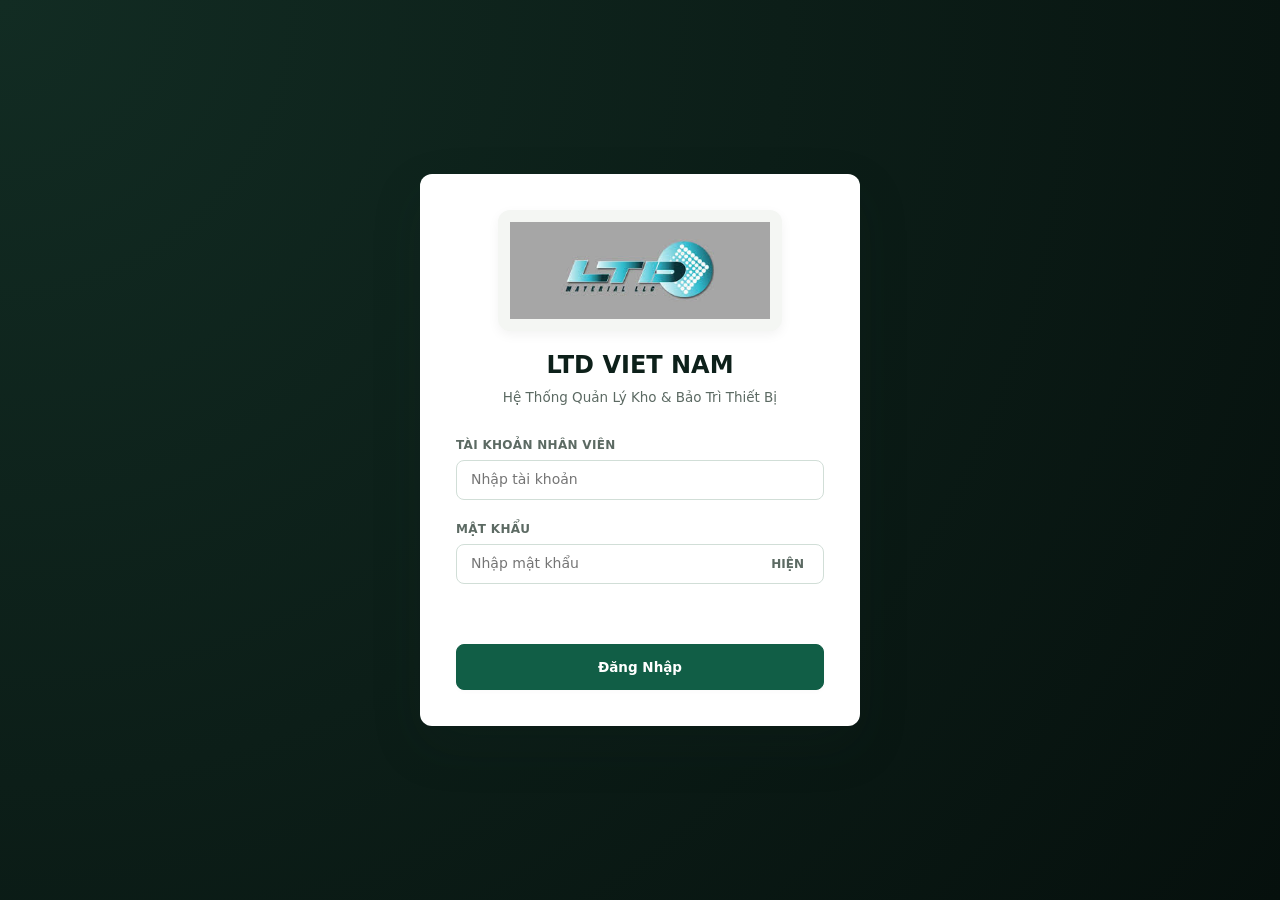
==== indexx.html @ 4d847722 "Add files via upload" ====
<!doctype html>
<html lang="vi">
<head>
  <meta charset="utf-8">
  <meta name="viewport" content="width=device-width, initial-scale=1">
  <title>LTD VIET NAM - Cloud Maintenance System</title>
  <style>
    :root {
      color-scheme: light;
      --bg: #f4f6f3;
      --panel: #ffffff;
      --panel-soft: #edf3ef;
      --ink: #18201d;
      --muted: #5c6a63;
      --line: #d1ded7;
      --brand: #115e46;
      --brand-strong: #093f2f;
      --brand-light: rgba(17, 94, 70, 0.08);
      --accent: #d45c32;
      --warn: #b26a00;
      --danger: #c83232;
      --danger-light: #ffeaea;
      --ok: #15803d;
      --ok-light: #e6f4ea;
      --shadow: 0 10px 30px rgba(18, 37, 31, 0.06);
      --shadow-lg: 0 20px 50px rgba(18, 37, 31, 0.15);
      --radius: 12px;
      --radius-sm: 8px;
      font-family: 'Inter', ui-sans-serif, system-ui, -apple-system, BlinkMacSystemFont, "Segoe UI", Roboto, sans-serif;
    }

    * { box-sizing: border-box; }

    body {
      margin: 0;
      background: var(--bg);
      color: var(--ink);
      min-height: 100vh;
      line-height: 1.5;
    }

    button, input, select, textarea { font: inherit; }
    button { border: 0; cursor: pointer; transition: all 0.2s ease; }

    /* Scrollbar Styling */
    ::-webkit-scrollbar {
      width: 8px;
      height: 8px;
    }
    ::-webkit-scrollbar-track {
      background: rgba(0,0,0,0.02);
    }
    ::-webkit-scrollbar-thumb {
      background: rgba(0,0,0,0.15);
      border-radius: 4px;
    }
    ::-webkit-scrollbar-thumb:hover {
      background: rgba(0,0,0,0.25);
    }

    .app {
      min-height: 100vh;
      display: grid;
      grid-template-columns: 260px minmax(0, 1fr);
    }

    /* Sidebar Styling */
    .sidebar {
      background: #0f241d;
      color: #f1f8f5;
      padding: 24px 20px;
      display: flex;
      flex-direction: column;
      gap: 28px;
      position: sticky;
      top: 0;
      height: 100vh;
      border-right: 1px solid rgba(255, 255, 255, 0.05);
      z-index: 10;
    }

    .brand {
      display: flex;
      align-items: center;
      gap: 12px;
      padding: 0 8px;
    }

    .brand-logo-container {
      background: white;
      padding: 6px;
      border-radius: var(--radius-sm);
      display: flex;
      align-items: center;
      justify-content: center;
      box-shadow: 0 4px 10px rgba(0,0,0,0.1);
    }

    .brand img {
      max-width: 100%;
      height: auto;
      max-height: 48px; 
      object-fit: contain;
      display: block;
    }

    .brand-text {
      display: flex;
      flex-direction: column;
    }

    .brand h1 {
      font-size: 16px;
      font-weight: 800;
      line-height: 1.2;
      margin: 0;
      letter-spacing: 0.5px;
      color: #fff;
    }

    .brand span {
      font-size: 11px;
      color: #7ab89f;
      text-transform: uppercase;
      letter-spacing: 1px;
    }

    .nav { display: grid; gap: 6px; }
    .nav button {
      width: 100%;
      min-height: 44px;
      border-radius: var(--radius-sm);
      background: transparent;
      color: #a7c1b3;
      display: flex;
      align-items: center;
      gap: 12px;
      padding: 0 14px;
      text-align: left;
      font-weight: 500;
      font-size: 14px;
    }

    .nav button.active, .nav button:hover {
      background: rgba(255, 255, 255, 0.08);
      color: #fff;
    }

    .nav button svg {
      width: 18px;
      height: 18px;
      fill: currentColor;
      opacity: 0.8;
    }

    .nav button.active svg {
      opacity: 1;
    }

    .sidebar-footer {
      margin-top: auto;
      padding: 14px;
      background: rgba(255, 255, 255, 0.04);
      border: 1px solid rgba(255, 255, 255, 0.08);
      border-radius: var(--radius-sm);
      color: #cbdad1;
      font-size: 12px;
      line-height: 1.5;
    }

    /* Main Panel Styling */
    main { min-width: 0; display: flex; flex-direction: column; }
    
    .topbar {
      min-height: 80px;
      background: rgba(244, 246, 243, 0.85);
      backdrop-filter: blur(20px);
      -webkit-backdrop-filter: blur(20px);
      border-bottom: 1px solid var(--line);
      display: flex;
      align-items: center;
      justify-content: space-between;
      gap: 20px;
      padding: 16px 32px;
      position: sticky;
      top: 0;
      z-index: 9;
    }

    .page-title h2 { margin: 0; font-size: 22px; font-weight: 800; color: #0d201a; letter-spacing: -0.3px; }
    .page-title p { margin: 4px 0 0; color: var(--muted); font-size: 13.5px; }
    
    .actions { display: flex; align-items: center; gap: 10px; flex-wrap: wrap; justify-content: flex-end; }
    
    .btn {
      min-height: 40px;
      border-radius: var(--radius-sm);
      padding: 0 16px;
      background: var(--panel);
      color: var(--ink);
      border: 1px solid var(--line);
      display: inline-flex;
      align-items: center;
      justify-content: center;
      gap: 8px;
      white-space: nowrap;
      font-weight: 600;
      font-size: 13.5px;
      box-shadow: 0 2px 4px rgba(0,0,0,0.02);
    }
    
    .btn.primary { 
      background: var(--brand); 
      border-color: var(--brand); 
      color: #fff; 
    }
    
    .btn.primary:hover { 
      background: var(--brand-strong); 
      border-color: var(--brand-strong);
      transform: translateY(-1px);
    }
    
    .btn:hover { 
      border-color: #adbcaa; 
      background: #fcfdfc;
    }

    .btn.danger-btn {
      color: var(--danger);
      border-color: rgba(200, 50, 50, 0.2);
    }
    .btn.danger-btn:hover {
      background: var(--danger-light);
      border-color: var(--danger);
    }

    /* Content Area */
    .content { padding: 24px 32px 40px; display: grid; gap: 24px; animation: rise 0.25s ease-out; }
    .content[hidden] { display: none !important; }
    
    /* Stats Row */
    .stats { display: grid; grid-template-columns: repeat(4, minmax(180px, 1fr)); gap: 16px; }
    
    .stat {
      background: var(--panel);
      border: 1px solid var(--line);
      border-radius: var(--radius);
      padding: 20px;
      box-shadow: var(--shadow);
      min-height: 110px;
      display: flex;
      flex-direction: column;
      justify-content: space-between;
      position: relative;
      overflow: hidden;
    }
    
    .stat::before {
      content: '';
      position: absolute;
      top: 0;
      left: 0;
      width: 4px;
      height: 100%;
      background: var(--brand);
      opacity: 0.7;
    }
    
    .stat.low-warning::before {
      background: var(--danger);
    }

    .stat span { color: var(--muted); font-size: 13px; font-weight: 600; text-transform: uppercase; letter-spacing: 0.5px; }
    .stat strong { font-size: 32px; font-weight: 800; color: #0d201a; line-height: 1.1; margin-top: 6px; }

    /* Workspaces & Grid Layouts */
    .workspace { display: grid; grid-template-columns: minmax(0, 1fr) 340px; gap: 20px; align-items: start; }
    
    .section { 
      background: var(--panel); 
      border: 1px solid var(--line); 
      border-radius: var(--radius); 
      box-shadow: var(--shadow); 
      overflow: hidden; 
    }
    
    .section-head { 
      min-height: 68px; 
      padding: 16px 20px; 
      border-bottom: 1px solid var(--line); 
      display: flex; 
      align-items: center; 
      justify-content: space-between; 
      gap: 12px; 
      background: #fafbfa;
    }
    
    .section-head h3 { margin: 0; font-size: 16.5px; font-weight: 700; color: #0f241d; }

    /* Filter System */
    .filters { 
      display: grid; 
      grid-template-columns: minmax(180px, 1.5fr) 1fr 1fr; 
      gap: 12px; 
      padding: 16px 20px; 
      background: #fbfcfa; 
      border-bottom: 1px solid var(--line); 
    }

    .history-tools {
      display: grid;
      grid-template-columns: 2fr 1fr 1fr;
      gap: 12px;
      padding: 16px 20px;
      background: #fbfcfa;
      border-bottom: 1px solid var(--line);
    }
    
    .field { display: grid; gap: 6px; }
    .field label { color: var(--muted); font-size: 12px; font-weight: 700; text-transform: uppercase; letter-spacing: 0.3px; }

    .input, select, textarea { 
      width: 100%; 
      min-height: 40px; 
      border-radius: var(--radius-sm); 
      border: 1px solid var(--line); 
      background: #fff; 
      color: var(--ink); 
      padding: 0 14px; 
      outline: 0; 
      font-size: 14px;
      transition: all 0.2s ease;
    }
    
    textarea { padding: 12px 14px; resize: vertical; min-height: 90px; }
    .input:focus, select:focus, textarea:focus { 
      border-color: var(--brand); 
      box-shadow: 0 0 0 3px rgba(17, 94, 70, 0.12); 
    }

    /* Modern Responsive Table */
    .table-wrap { overflow: auto; width: 100%; }
    table { width: 100%; border-collapse: collapse; min-width: 960px; }
    th, td { padding: 12px 14px; border-bottom: 1px solid var(--line); text-align: left; vertical-align: middle; }
    
    table.data-table {
      table-layout: fixed;
    }
    table.data-table th,
    table.data-table td {
      overflow: hidden;
      max-width: 0;
    }
    table.data-table .col-text { width: 12%; }
    table.data-table .col-text-wide { width: 16%; }
    table.data-table .col-img { width: 72px; }
    table.data-table .col-actions { width: 120px; }
    table.data-table .col-status { width: 110px; }

    .cell-ellipsis {
      display: block;
      width: 100%;
      min-width: 0;
      white-space: nowrap;
      overflow: hidden;
      text-overflow: ellipsis;
      cursor: pointer;
      background: transparent;
      border: 0;
      padding: 0;
      margin: 0;
      color: inherit;
      font: inherit;
      text-align: left;
      line-height: 1.45;
    }
    .cell-ellipsis:hover {
      color: var(--brand);
    }
    .cell-ellipsis.static {
      cursor: default;
      color: var(--muted);
    }
    .cell-ellipsis.static:hover {
      color: var(--muted);
    }

    .table-thumb {
      width: 42px;
      height: 42px;
      object-fit: cover;
      border-radius: 6px;
      border: 1px solid var(--line);
      cursor: zoom-in;
      display: block;
      transition: transform 0.2s;
    }
    .table-thumb:hover {
      transform: scale(1.05);
    }


    /* Compact table rows for inventory, maintenance jobs, and repair history */
    table.data-table th,
    table.data-table td {
      padding: 9px 12px;
      line-height: 1.35;
    }

    table.data-table tbody tr {
      height: 58px;
    }

    table.data-table td > strong,
    table.data-table td > span,
    table.data-table td > div:not(.row-actions) {
      max-width: 100%;
    }

    .cell-ellipsis {
      max-width: 100%;
      min-height: 22px;
      border-radius: 6px;
      padding: 2px 0;
    }

    .cell-ellipsis:hover {
      background: var(--brand-light);
      padding-left: 6px;
      padding-right: 6px;
    }

    .cell-ellipsis.strong-text {
      font-weight: 800;
      color: #0f241d;
    }

    .cell-ellipsis.brand-text-cell {
      font-weight: 800;
      color: var(--brand);
    }

    .cell-ellipsis.muted-text-cell {
      color: var(--muted);
      font-size: 13px;
    }

    .table-thumb {
      width: 40px !important;
      height: 40px !important;
      max-width: 40px;
      max-height: 40px;
      object-fit: cover;
    }

    .col-img {
      text-align: center;
    }

    .col-img .table-thumb {
      margin: 0 auto;
    }


    /* Fixed column widths for compact operational tables */
    .inventory-table { min-width: 1120px; }
    .jobs-table { min-width: 1080px; }
    .history-table { min-width: 1120px; }

    .inventory-table th:nth-child(1), .inventory-table td:nth-child(1) { width: 15%; }
    .inventory-table th:nth-child(2), .inventory-table td:nth-child(2) { width: 9%; }
    .inventory-table th:nth-child(3), .inventory-table td:nth-child(3) { width: 15%; }
    .inventory-table th:nth-child(4), .inventory-table td:nth-child(4) { width: 8%; }
    .inventory-table th:nth-child(5), .inventory-table td:nth-child(5) { width: 8%; }
    .inventory-table th:nth-child(6), .inventory-table td:nth-child(6) { width: 10%; }
    .inventory-table th:nth-child(7), .inventory-table td:nth-child(7) { width: 12%; }
    .inventory-table th:nth-child(8), .inventory-table td:nth-child(8) { width: 70px; }
    .inventory-table th:nth-child(9), .inventory-table td:nth-child(9) { width: 12%; }
    .inventory-table th:nth-child(10), .inventory-table td:nth-child(10) { width: 112px; }
    .inventory-table th:nth-child(11), .inventory-table td:nth-child(11) { width: 126px; }

    .jobs-table th:nth-child(1), .jobs-table td:nth-child(1) { width: 18%; }
    .jobs-table th:nth-child(2), .jobs-table td:nth-child(2) { width: 20%; }
    .jobs-table th:nth-child(3), .jobs-table td:nth-child(3) { width: 90px; }
    .jobs-table th:nth-child(4), .jobs-table td:nth-child(4) { width: 150px; }
    .jobs-table th:nth-child(5), .jobs-table td:nth-child(5) { width: 22%; }
    .jobs-table th:nth-child(6), .jobs-table td:nth-child(6) { width: 130px; }
    .jobs-table th:nth-child(7), .jobs-table td:nth-child(7) { width: 136px; }

    .history-table th:nth-child(1), .history-table td:nth-child(1) { width: 130px; }
    .history-table th:nth-child(2), .history-table td:nth-child(2) { width: 22%; }
    .history-table th:nth-child(3), .history-table td:nth-child(3) { width: 18%; }
    .history-table th:nth-child(4), .history-table td:nth-child(4) { width: 18%; }
    .history-table th:nth-child(5), .history-table td:nth-child(5) { width: 18%; }
    .history-table th:nth-child(6), .history-table td:nth-child(6) { width: 80px; }
    .history-table th:nth-child(7), .history-table td:nth-child(7) { width: 104px; }

    .jobs-table .pill,
    .inventory-table .pill {
      max-width: 100%;
      overflow: hidden;
      text-overflow: ellipsis;
    }

    .row-actions {
      flex-wrap: nowrap;
    }


    /* Hard guard against broken image markup expanding table rows */
    table.data-table {
      table-layout: fixed;
    }

    table.data-table th,
    table.data-table td {
      overflow: hidden !important;
      text-overflow: ellipsis;
      white-space: nowrap;
      vertical-align: middle;
    }

    table.data-table tbody tr {
      height: 64px;
      max-height: 64px;
    }

    table.data-table .col-img {
      width: 72px !important;
      min-width: 72px;
      max-width: 72px;
      padding-left: 10px;
      padding-right: 10px;
      overflow: hidden !important;
      white-space: nowrap;
      text-align: center;
    }

    table.data-table .col-img img,
    table.data-table .table-thumb {
      width: 44px !important;
      height: 44px !important;
      max-width: 44px !important;
      max-height: 44px !important;
      object-fit: cover;
      overflow: hidden;
    }

    .thumb-fallback {
      background: #eef4f0;
      object-fit: contain !important;
    }


    /* Maintenance jobs: keep long content compact and clickable */
    .jobs-table tbody tr {
      height: 56px !important;
      max-height: 56px !important;
    }

    .jobs-table td {
      height: 56px;
    }

    .jobs-table .job-text-cell .cell-ellipsis {
      display: block;
      width: 100%;
      max-width: 100%;
      overflow: hidden;
      text-overflow: ellipsis;
      white-space: nowrap;
      line-height: 1.35;
    }

    .jobs-table .job-period,
    .jobs-table .job-date {
      display: inline-flex;
      max-width: 100%;
      align-items: center;
      overflow: hidden;
      text-overflow: ellipsis;
      white-space: nowrap;
    }

    .jobs-table .job-period {
      background: #edf6f2;
      padding: 4px 8px;
      border-radius: 4px;
      color: var(--brand);
      font-weight: 800;
    }

    .jobs-table .job-date {
      font-size: 14px;
      font-weight: 800;
    }


    /* Machine list: compact long text and open detail on click */
    .machine-table { min-width: 920px; table-layout: fixed; }
    .machine-table tbody tr {
      height: 56px !important;
      max-height: 56px !important;
    }
    .machine-table th:nth-child(1), .machine-table td:nth-child(1) { width: 28%; }
    .machine-table th:nth-child(2), .machine-table td:nth-child(2) { width: 130px; }
    .machine-table th:nth-child(3), .machine-table td:nth-child(3) { width: 130px; }
    .machine-table th:nth-child(4), .machine-table td:nth-child(4) { width: 24%; }
    .machine-table th:nth-child(5), .machine-table td:nth-child(5) { width: 18%; }
    .machine-table th:nth-child(6), .machine-table td:nth-child(6) { width: 104px; }
    .machine-table .machine-text-cell .cell-ellipsis {
      display: block;
      width: 100%;
      max-width: 100%;
      overflow: hidden;
      text-overflow: ellipsis;
      white-space: nowrap;
      line-height: 1.35;
    }


    /* Final table sizing: stable columns, no disappearing cells */
    .table-wrap {
      overflow-x: auto;
      overflow-y: hidden;
      -webkit-overflow-scrolling: touch;
    }

    table.data-table th,
    table.data-table td {
      max-width: none !important;
      min-width: 0;
    }

    .inventory-table,
    .jobs-table,
    .history-table,
    .machine-table {
      table-layout: fixed;
      width: 100%;
    }

    .inventory-table { min-width: 1440px; }
    .inventory-table th:nth-child(1), .inventory-table td:nth-child(1) { width: 180px !important; }
    .inventory-table th:nth-child(2), .inventory-table td:nth-child(2) { width: 120px !important; }
    .inventory-table th:nth-child(3), .inventory-table td:nth-child(3) { width: 190px !important; }
    .inventory-table th:nth-child(4), .inventory-table td:nth-child(4) { width: 100px !important; }
    .inventory-table th:nth-child(5), .inventory-table td:nth-child(5) { width: 100px !important; }
    .inventory-table th:nth-child(6), .inventory-table td:nth-child(6) { width: 130px !important; }
    .inventory-table th:nth-child(7), .inventory-table td:nth-child(7) { width: 170px !important; }
    .inventory-table th:nth-child(8), .inventory-table td:nth-child(8) { width: 78px !important; }
    .inventory-table th:nth-child(9), .inventory-table td:nth-child(9) { width: 170px !important; }
    .inventory-table th:nth-child(10), .inventory-table td:nth-child(10) { width: 130px !important; }
    .inventory-table th:nth-child(11), .inventory-table td:nth-child(11) { width: 130px !important; }

    .machine-table { min-width: 1060px; }
    .machine-table th:nth-child(1), .machine-table td:nth-child(1) { width: 280px !important; }
    .machine-table th:nth-child(2), .machine-table td:nth-child(2) { width: 130px !important; }
    .machine-table th:nth-child(3), .machine-table td:nth-child(3) { width: 140px !important; }
    .machine-table th:nth-child(4), .machine-table td:nth-child(4) { width: 250px !important; }
    .machine-table th:nth-child(5), .machine-table td:nth-child(5) { width: 170px !important; }
    .machine-table th:nth-child(6), .machine-table td:nth-child(6) { width: 110px !important; }

    .jobs-table { min-width: 1220px; }
    .jobs-table th:nth-child(1), .jobs-table td:nth-child(1) { width: 230px !important; }
    .jobs-table th:nth-child(2), .jobs-table td:nth-child(2) { width: 260px !important; }
    .jobs-table th:nth-child(3), .jobs-table td:nth-child(3) { width: 100px !important; }
    .jobs-table th:nth-child(4), .jobs-table td:nth-child(4) { width: 180px !important; }
    .jobs-table th:nth-child(5), .jobs-table td:nth-child(5) { width: 250px !important; }
    .jobs-table th:nth-child(6), .jobs-table td:nth-child(6) { width: 130px !important; }
    .jobs-table th:nth-child(7), .jobs-table td:nth-child(7) { width: 130px !important; }

    .history-table { min-width: 1240px; }
    .history-table th:nth-child(1), .history-table td:nth-child(1) { width: 130px !important; }
    .history-table th:nth-child(2), .history-table td:nth-child(2) { width: 250px !important; }
    .history-table th:nth-child(3), .history-table td:nth-child(3) { width: 210px !important; }
    .history-table th:nth-child(4), .history-table td:nth-child(4) { width: 240px !important; }
    .history-table th:nth-child(5), .history-table td:nth-child(5) { width: 240px !important; }
    .history-table th:nth-child(6), .history-table td:nth-child(6) { width: 86px !important; }
    .history-table th:nth-child(7), .history-table td:nth-child(7) { width: 110px !important; }

    .inventory-table .row-actions,
    .machine-table .row-actions,
    .jobs-table .row-actions,
    .history-table .row-actions {
      justify-content: flex-end;
      min-width: max-content;
    }

    #textViewerDialog {
      width: min(640px, calc(100vw - 32px));
    }
    #textViewerBody {
      padding: 24px;
      max-height: 60vh;
      overflow-y: auto;
      line-height: 1.65;
      font-size: 14px;
      white-space: pre-wrap;
      word-break: break-word;
      color: var(--ink);
      background: #fff;
    }
    
    th { 
      background: #fafbfa; 
      color: var(--muted); 
      font-size: 11.5px; 
      font-weight: 700;
      text-transform: uppercase; 
      letter-spacing: .06em; 
      position: sticky; 
      top: 0; 
      z-index: 1; 
    }
    
    tbody tr {
      transition: background 0.15s ease;
    }
    tbody tr:hover { background: #f6f8f6; }
    
    .sku { 
      color: var(--muted); 
      font-size: 11px; 
      font-family: monospace; 
      background: #edf2ee; 
      padding: 2px 6px; 
      border-radius: 4px;
      display: inline-block;
      margin-top: 4px; 
    }
    
    .pill { 
      min-height: 26px; 
      border-radius: 999px; 
      display: inline-flex; 
      align-items: center; 
      padding: 0 10px; 
      font-size: 12px; 
      font-weight: 700; 
      white-space: nowrap; 
    }
    .pill.ok { background: var(--ok-light); color: var(--ok); }
    .pill.warn { background: #fff0d7; color: var(--warn); }
    .pill.danger { background: var(--danger-light); color: var(--danger); }

    .row-actions { display: flex; gap: 6px; justify-content: flex-end; }
    
    .icon-btn { 
      width: 32px; 
      height: 32px; 
      border-radius: var(--radius-sm); 
      border: 1px solid var(--line); 
      background: #fff; 
      color: var(--ink); 
      display: inline-flex; 
      align-items: center; 
      justify-content: center;
      padding: 0;
    }
    
    .icon-btn:hover { 
      border-color: var(--brand); 
      color: var(--brand); 
      background: var(--brand-light);
    }
    
    .icon-btn.danger:hover { 
      border-color: var(--danger); 
      color: var(--danger); 
      background: var(--danger-light);
    }

    .icon-btn svg {
      width: 15px;
      height: 15px;
      fill: currentColor;
    }

    /* Side Panel Widgets */
    .side-panel { display: grid; gap: 20px; }
    .list { padding: 16px; display: grid; gap: 12px; max-height: 480px; overflow-y: auto; }
    
    .alert-item, .activity-item { 
      border: 1px solid var(--line); 
      border-radius: var(--radius-sm); 
      padding: 14px; 
      display: grid; 
      gap: 6px; 
      background: #fff; 
      box-shadow: 0 2px 6px rgba(0,0,0,0.01);
    }
    
    .alert-item strong, .activity-item strong { font-size: 13.5px; font-weight: 700; color: #0f241d; }
    .meta { color: var(--muted); font-size: 12px; line-height: 1.4; }
    .empty { color: var(--muted); padding: 24px; text-align: center; font-size: 13.5px; }

    /* Dialog Restyling */
    dialog { 
      border: 0; 
      padding: 0; 
      border-radius: var(--radius); 
      width: min(720px, calc(100vw - 32px)); 
      box-shadow: var(--shadow-lg); 
      overflow: hidden;
      animation: dialogZoom 0.25s cubic-bezier(0.34, 1.56, 0.64, 1);
    }

    dialog::backdrop { 
      background: rgba(15, 36, 29, 0.55); 
      backdrop-filter: blur(4px);
    }
    
    .modal-head, .modal-foot { 
      padding: 18px 24px; 
      display: flex; 
      align-items: center; 
      justify-content: space-between; 
      gap: 12px; 
      border-bottom: 1px solid var(--line); 
      background: #fafbfa;
    }
    
    .modal-foot { 
      border-top: 1px solid var(--line); 
      border-bottom: 0; 
      justify-content: flex-end; 
      gap: 10px;
    }
    
    .modal-head h3 { margin: 0; font-size: 18px; font-weight: 800; color: #0d201a; }

    .form-grid { padding: 24px; display: grid; grid-template-columns: repeat(2, minmax(0, 1fr)); gap: 16px; max-height: 70vh; overflow-y: auto; }
    .form-grid .wide { grid-column: 1 / -1; }

    /* Toasts */
    .toast { 
      position: fixed; 
      right: 24px; 
      bottom: 24px; 
      min-height: 48px; 
      max-width: min(400px, calc(100vw - 48px)); 
      border-radius: var(--radius-sm); 
      background: #0f241d; 
      color: #fff; 
      padding: 14px 18px; 
      box-shadow: var(--shadow-lg); 
      display: none; 
      z-index: 99; 
      font-size: 13.5px;
      font-weight: 500;
      border-left: 4px solid var(--brand);
    }
    .toast.show { display: block; animation: rise 0.2s ease-out; }

    /* Login Screen Layout */
    .login-screen {
      min-height: 100vh; 
      display: grid; 
      place-items: center; 
      padding: 24px;
      background: radial-gradient(circle at top left, #122c23, #06100d);
    }
    
    .login-panel { 
      width: min(440px, 100%); 
      background: #fff; 
      border-radius: var(--radius); 
      box-shadow: var(--shadow-lg); 
      padding: 36px; 
      display: grid; 
      gap: 20px; 
    }
    
    .login-title {
      display: flex;
      flex-direction: column;
      align-items: center;
      text-align: center;
      gap: 16px;
      margin-bottom: 8px;
    }

    .login-logo-container {
      background: var(--bg);
      padding: 12px;
      border-radius: var(--radius);
      box-shadow: 0 4px 12px rgba(0,0,0,0.05);
      display: flex;
      align-items: center;
      justify-content: center;
    }

    .login-title h1 { margin: 0; font-size: 24px; font-weight: 800; color: #0d201a; }
    .login-title p { margin: 4px 0 0; font-size: 13.5px; color: var(--muted); }
    .login-error { min-height: 20px; color: var(--danger); font-size: 13px; font-weight: 700; text-align: center; }

    .password-field-container {
      position: relative;
    }
    .toggle-password-btn {
      position: absolute;
      right: 12px;
      top: 50%;
      transform: translateY(-50%);
      background: transparent;
      color: var(--muted);
      font-size: 12px;
      font-weight: 600;
      padding: 4px 8px;
    }

    body.locked .app, body.locked dialog, body.locked .toast { display: none !important; }
    body:not(.locked) .login-screen { display: none !important; }

    /* Keyframes */
    @keyframes rise {
      from { transform: translateY(12px); opacity: 0; }
      to { transform: translateY(0); opacity: 1; }
    }

    @keyframes dialogZoom {
      from { transform: scale(0.95); opacity: 0; }
      to { transform: scale(1); opacity: 1; }
    }

    /* Fullscreen Image Preview Dialog */
    #imageViewerDialog {
      width: min(800px, calc(100vw - 32px));
      background: #000;
      color: #fff;
    }
    #imageViewerDialog .modal-head {
      background: #111;
      border-bottom: 1px solid #222;
    }
    #imageViewerDialog .modal-head h3 {
      color: #fff;
    }
    .image-viewer-content {
      padding: 20px;
      display: flex;
      justify-content: center;
      align-items: center;
      background: #080808;
      min-height: 300px;
    }
    .image-viewer-content img {
      max-width: 100%;
      max-height: 70vh;
      object-fit: contain;
      box-shadow: 0 10px 30px rgba(0,0,0,0.5);
    }

    /* CNC Dashboard Specific CSS */
    .cnc-grid {
      display: grid;
      grid-template-columns: repeat(auto-fill, minmax(360px, 1fr));
      gap: 20px;
    }
    .cnc-card {
      background: var(--panel);
      border: 1px solid var(--line);
      border-radius: var(--radius);
      box-shadow: var(--shadow);
      padding: 20px;
      display: flex;
      flex-direction: column;
      gap: 14px;
      position: relative;
    }
    .cnc-header {
      display: flex;
      justify-content: space-between;
      align-items: center;
      border-bottom: 1px solid var(--line);
      padding-bottom: 10px;
    }
    .cnc-title {
      font-size: 16px;
      font-weight: 800;
      color: #0d201a;
    }
    .cnc-status {
      display: inline-flex;
      align-items: center;
      gap: 6px;
      font-size: 12px;
      font-weight: 700;
      padding: 3px 8px;
      border-radius: 999px;
    }
    .cnc-status.running { background: #e6f4ea; color: #137333; }
    .cnc-status.hold { background: #fef7e0; color: #b06000; }
    .cnc-status.alarm { background: #fce8e6; color: #c5221f; animation: pulse 1.5s infinite; }
    .cnc-status.offline { background: #f1f3f4; color: #5f6368; }

    @keyframes pulse {
      0% { opacity: 1; }
      50% { opacity: 0.5; }
      100% { opacity: 1; }
    }

    .cnc-details {
      display: grid;
      grid-template-columns: 1fr 1fr;
      gap: 10px;
      font-size: 13px;
    }
    .cnc-label {
      color: var(--muted);
      font-weight: 500;
    }
    .cnc-value {
      font-weight: 700;
      color: #12251f;
      font-family: monospace, sans-serif;
    }
    .cnc-alarm-banner {
      background: #fce8e6;
      border: 1px solid #fad2cf;
      border-radius: var(--radius-sm);
      padding: 10px;
      display: flex;
      flex-direction: column;
      gap: 4px;
    }
    .cnc-parts-link {
      background: var(--bg);
      border: 1px dashed var(--line);
      border-radius: var(--radius-sm);
      padding: 10px;
      font-size: 12.5px;
    }
    .part-status {
      display: inline-block;
      font-weight: 800;
      padding: 2px 6px;
      border-radius: 4px;
      font-size: 11px;
      margin-left: 6px;
    }
    .part-status.instock { background: var(--ok-light); color: var(--ok); }
    .part-status.outofstock { background: var(--danger-light); color: var(--danger); }

    #cncAlarmHistoryDialog {
      width: min(860px, calc(100vw - 32px));
    }
    .cnc-alarm-history-live {
      display: inline-flex;
      align-items: center;
      gap: 6px;
      font-size: 12px;
      font-weight: 600;
      color: var(--ok);
    }
    .cnc-alarm-history-live::before {
      content: '';
      width: 8px;
      height: 8px;
      border-radius: 50%;
      background: var(--ok);
      animation: pulse 1.5s infinite;
    }

    .chart-container {
      background: var(--panel);
      border: 1px solid var(--line);
      border-radius: var(--radius);
      padding: 20px;
      box-shadow: var(--shadow);
    }

    @media (max-width: 1060px) {
      .app { grid-template-columns: 1fr; }
      .sidebar { position: static; height: auto; padding: 16px 20px; flex-direction: column; align-items: stretch; gap: 16px; }
      .brand { justify-content: space-between; }
      .nav { display: flex; overflow-x: auto; padding-bottom: 6px; -webkit-overflow-scrolling: touch; }
      .nav button { white-space: nowrap; width: auto; }
      .sidebar-footer { display: none; }
      .workspace { grid-template-columns: 1fr; }
      .stats { grid-template-columns: repeat(2, 1fr); }
      .topbar { padding: 16px 20px; flex-direction: column; align-items: stretch; gap: 14px; }
      .actions { justify-content: flex-start; }
      .filters, .history-tools { grid-template-columns: 1fr; }
      .cnc-grid { grid-template-columns: 1fr; }
    }
  </style>
</head>
<body class="locked">
  <!-- Screen Đăng Nhập -->
  <section class="login-screen">
    <form class="login-panel" id="loginForm" onsubmit="return false;">
      <div class="login-title">
        <div class="login-logo-container">
          <img src="logo.jpg" alt="LTD Logo" style="width: 260px; height: auto; object-fit: contain;">
        </div>
        <div>
          <h1>LTD VIET NAM</h1>
          <p>Hệ Thống Quản Lý Kho & Bảo Trì Thiết Bị</p>
        </div>
      </div>
      
      <div class="field">
        <label for="usernameInput">Tài khoản nhân viên</label>
        <input class="input" id="usernameInput" required placeholder="Nhập tài khoản" autocomplete="username">
      </div>
      
      <div class="field">
        <label for="passwordInput">Mật khẩu</label>
        <div class="password-field-container">
          <input class="input" id="passwordInput" type="password" required placeholder="Nhập mật khẩu" autocomplete="current-password">
          <button type="button" class="toggle-password-btn" id="togglePasswordBtn">HIỆN</button>
        </div>
      </div>
      
      <div class="login-error" id="loginError"></div>
      <button class="btn primary" type="submit" id="submitLoginBtn" style="width:100%; min-height:46px;">Đăng Nhập</button>
    </form>
  </section>

  <!-- Giao Diện App Chính -->
  <div class="app">
    <aside class="sidebar">
      <div class="brand">
        <div class="brand-logo-container">
          <img src="logo.jpg" alt="LTD Logo" style="width: 220px; height: auto; object-fit: contain;">
        </div>
        <div class="brand-text">
          <h1>LTD VIET NAM</h1>
        </div>
      </div>
      
      <nav class="nav" aria-label="Menu chức năng">
        <button class="active" type="button" data-page="overviewPage">
          <svg viewBox="0 0 24 24"><path d="M10 20v-6h4v6h5v-8h3L12 3 2 12h3v8z"/></svg>
          Tổng quan
        </button>
        <button type="button" data-page="inventoryPage">
          <svg viewBox="0 0 24 24"><path d="M5 5h4v4H5zm0 10h4v4H5zm10-10h4v4h-4zm0 10h4v4h-4z"/></svg>
          Linh kiện kho
        </button>
        <button type="button" data-page="cncMonitoringPage">
          <svg viewBox="0 0 24 24"><path d="M19.14,12.94c0.04-0.3,0.06-0.61,0.06-0.94c0-0.32-0.02-0.64-0.07-0.94l2.03-1.58c0.18-0.14,0.23-0.41,0.12-0.61 l-1.92-3.32c-0.12-0.22-0.37-0.29-0.59-0.22l-2.39,0.96c-0.5-0.38-1.03-0.7-1.62-0.94L14.4,2.81c-0.04-0.24-0.24-0.41-0.48-0.41 h-3.84c-0.24,0-0.43,0.17-0.47,0.41L9.25,5.35C8.66,5.59,8.12,5.92,7.63,6.29L5.24,5.33c-0.22-0.08-0.47,0-0.59,0.22L2.74,8.87 C2.62,9.08,2.66,9.34,2.86,9.48l2.03,1.58C4.84,11.36,4.8,11.69,4.8,12c0,0.31,0.04,0.64,0.07,0.94l-2.03,1.58 c-0.18,0.14-0.23,0.41-0.12,0.61l1.92,3.32c0.12,0.22,0.37,0.29,0.59,0.22l2.39-0.96c0.5,0.38,1.03,0.7,1.62,0.94l0.36,2.54 c0.05,0.24,0.24,0.41,0.48,0.41h3.84c0.24,0,0.44-0.17,0.47-0.41l0.36-2.54c0.59-0.24,1.13-0.56,1.62-0.94l2.39,0.96 c0.22,0.08,0.47,0,0.59-0.22l1.92-3.32c0.12-0.22,0.07-0.47-0.12-0.61L19.14,12.94z M12,15.6c-1.98,0-3.6-1.62-3.6-3.6 s1.62-3.6,3.6-3.6s3.6,1.62,3.6,3.6S13.98,15.6,12,15.6z"/></svg>
          🖥️ Giám sát CNC
        </button>
        <button type="button" data-page="machinesPage">
          <svg viewBox="0 0 24 24"><path d="M22 9V7h-2V5c0-1.1-.9-2-2-2H4c-1.1 0-2 .9-2 2v14c0 1.1.9 2 2 2h14c1.1 0 2-.9 2-2v-2h2v-2h-2v-2h2v-2h-2V9h2zm-4 10H4V5h14v14zM6 13h5v4H6zm6-6h4v3h-4z"/></svg>
          Danh sách máy
        </button>
        <button type="button" data-page="maintenanceJobsPage">
          <svg viewBox="0 0 24 24"><path d="M19 3h-1V1h-2v2H8V1H6v2H5c-1.11 0-1.99.9-1.99 2L3 19c0 1.1.89 2 2 2h14c1.1 0 2-.9 2-2V5c0-2-1.1-2-2-2zm0 16H5V8h14v11zM7 10h5v5H7z"/></svg>
          📅 Lịch bảo trì máy
        </button>
        <button type="button" data-page="historyPage">
          <svg viewBox="0 0 24 24"><path d="M13 3c-4.97 0-9 4.03-9 9H1l3.89 3.89.07.14L9 12H6c0-3.87 3.13-7 7-7s7 3.13 7 7-3.13 7-7 7c-1.93 0-3.68-.79-4.94-2.06l-1.42 1.42C8.27 19.99 10.51 21 13 21c4.97 0 9-4.03 9-9s-4.03-9-9-9zm-1 5v5l4.28 2.54.72-1.21-3.5-2.08V8H12z"/></svg>
          Lịch sử sửa chữa
        </button>
      </nav>
      
      <div class="sidebar-footer">
        <strong id="todayLabel">Đang tải...</strong>
        <div style="color: #6ee7b7; font-weight: bold; margin-top: 6px; display: flex; align-items: center; gap: 6px;" id="onlineCountLabel">
          <span style="display:inline-block; width:8px; height:8px; border-radius:50%; background:#10b981; animation: rise 1s infinite alternate;"></span>
          Đang truy cập: 1 người
        </div>
        <div style="color: #a7f3d0; font-size: 11px; margin-top: 4px;">● Đám mây (Firebase) đã kết nối</div>
      </div>
    </aside>

    <main>
      <header class="topbar">
        <div class="page-title">
          <h2 id="pageHeading">LTD VIET NAM</h2>
          <p id="pageSubtitle">Quản lý linh kiện bảo trì</p>
        </div>
        <div class="actions">
          <button class="btn" id="exportBtn" type="button">Xuất Linh Kiện CSV</button>
          <button class="btn" id="exportMachineBtn" type="button" style="display:none;">Xuất Máy CSV</button>
          <button class="btn" id="exportCncBtn" type="button" style="display:none;">Xuất CNC CSV</button>
          <button class="btn" id="exportCncAlarmBtn" type="button" style="display:none;">Xuất Lịch Sử Alarm</button>
          <button class="btn" id="exportJobBtn" type="button" style="display:none;">Xuất Lịch Job CSV</button>
          <button class="btn" id="exportHistoryBtn" type="button" style="display:none;">Xuất Lịch Sử CSV</button>
          <button class="btn danger-btn" id="logoutBtn" type="button">Đăng xuất</button>
          <button class="btn primary" id="addBtn" type="button">Thêm linh kiện</button>
          <button class="btn primary" id="addMachineMainBtn" type="button" style="display:none;">Thêm máy mới</button>
          <button class="btn primary" id="addCncMainBtn" type="button" style="display:none;">Thêm máy CNC mới</button>
          <button class="btn primary" id="addJobMainBtn" type="button" style="display:none;">Tạo Job Bảo Trì</button>
        </div>
      </header>

      <!-- Trang Tổng Quan -->
      <section class="content" id="overviewPage">
        <div class="stats" id="overview">
          <article class="stat">
            <span>Mã linh kiện</span>
            <strong id="statItems">0</strong>
          </article>
          <article class="stat">
            <span>Tổng số lượng còn</span>
            <strong id="statUnits">0</strong>
          </article>
          <article class="stat">
            <span>Vị trí kệ</span>
            <strong id="statValue">0</strong>
          </article>
          <article class="stat low-warning">
            <span>Sắp hết linh kiện</span>
            <strong id="statLow" style="color: var(--danger)">0</strong>
          </article>
        </div>

        <div class="workspace">
          <section class="section">
            <div class="section-head">
              <h3>Tóm tắt nhanh</h3>
              <span class="meta">Cập nhật theo dữ liệu đám mây LTD</span>
            </div>
            <div style="padding: 20px; display: grid; grid-template-columns: repeat(2, minmax(0, 1fr)); gap: 16px;">
              <div style="background: var(--panel-soft); border-radius: var(--radius-sm); padding: 16px; border: 1px solid var(--line);">
                <div class="meta" style="margin-bottom: 6px;">Máy CNC giám sát</div>
                <strong style="font-size: 28px; color: var(--brand);" id="overviewCncTotal">0</strong>
                <div class="meta" style="margin-top: 8px;">RUN: <strong id="overviewCncRun">0</strong> · HOLD: <strong id="overviewCncHold">0</strong> · ALARM: <strong id="overviewCncAlarm" style="color:var(--danger)">0</strong></div>
              </div>
              <div style="background: var(--panel-soft); border-radius: var(--radius-sm); padding: 16px; border: 1px solid var(--line);">
                <div class="meta" style="margin-bottom: 6px;">Thiết bị & bảo trì</div>
                <strong style="font-size: 28px; color: var(--brand);" id="overviewMachineTotal">0</strong>
                <div class="meta" style="margin-top: 8px;">Job đến hạn: <strong id="overviewJobOverdue" style="color:var(--danger)">0</strong></div>
              </div>
            </div>
          </section>

          <aside class="side-panel">
            <section class="section">
              <div class="section-head"><h3>Cảnh báo hạn & tồn</h3></div>
              <div class="list" id="alertList"></div>
            </section>
            <section class="section">
              <div class="section-head"><h3>Hoạt động gần đây</h3></div>
              <div class="list" id="activityList"></div>
            </section>
          </aside>
        </div>
      </section>

      <!-- Trang Linh Kiện Kho -->
      <section class="content" id="inventoryPage" hidden>
        <section class="section" id="inventorySection">
            <div class="section-head">
              <h3>Danh sách linh kiện bảo trì</h3>
              <span class="meta" id="resultCount">Đang tải...</span>
            </div>
            <div class="filters">
              <div class="field">
                <label for="searchInput">Tìm kiếm nhanh</label>
                <input class="input" id="searchInput" type="search" placeholder="Tên linh kiện, mã, kệ...">
              </div>
              <div class="field">
                <label for="categoryFilter">Nhóm linh kiện</label>
                <select id="categoryFilter"><option value="all">Tất cả</option></select>
              </div>
              <div class="field">
                <label for="statusFilter">Trạng thái tồn</label>
                <select id="statusFilter">
                  <option value="all">Tất cả</option>
                  <option value="ok">Đủ dùng</option>
                  <option value="low">Sắp hết</option>
                  <option value="out">Hết linh kiện</option>
                </select>
              </div>
            </div>
            <div class="table-wrap">
              <table class="data-table inventory-table">
                <thead>
                  <tr>
                    <th>Linh kiện</th>
                    <th>Nhóm</th>
                    <th class="col-text-wide">Thông số kỹ thuật</th>
                    <th>Số lượng</th>
                    <th>Tối thiểu</th>
                    <th>Vị trí Kệ</th>
                    <th class="col-text">Thiết bị dùng</th>
                    <th class="col-img">Hình ảnh</th>
                    <th class="col-text-wide">Ghi chú</th>
                    <th class="col-status">Trạng thái</th>
                    <th class="col-actions" style="text-align: right;">Thao tác</th>
                  </tr>
                </thead>
                <tbody id="inventoryBody"></tbody>
              </table>
            </div>
          </section>
      </section>

      <!-- Trang GIÁM SÁT MÁY CNC (MỚI TÍCH HỢP) -->
      <section class="content" id="cncMonitoringPage" hidden>
        <div class="stats">
          <article class="stat">
            <span>Tổng số máy CNC</span>
            <strong id="statCncTotal">0</strong>
          </article>
          <article class="stat" style="border-left: 4px solid var(--ok)">
            <span>Máy đang chạy (RUN)</span>
            <strong id="statCncRunning" style="color: var(--ok)">0</strong>
          </article>
          <article class="stat" style="border-left: 4px solid var(--warn)">
            <span>Máy đang chờ (HOLD)</span>
            <strong id="statCncHold" style="color: var(--warn)">0</strong>
          </article>
          <article class="stat low-warning" style="border-left: 4px solid var(--danger)">
            <span>Máy đang có lỗi (ALARM)</span>
            <strong id="statCncAlarm" style="color: var(--danger)">0</strong>
          </article>
        </div>

        <div class="workspace">
          <div style="display: flex; flex-direction: column; gap: 24px;">
            <section class="section">
              <div class="section-head">
                <h3>Bảng điều khiển & Giám sát CNC (Thời gian thực)</h3>
                <div class="row-actions">
                  <button class="btn primary" id="addCncBtn" type="button">Thêm máy CNC</button>
                </div>
              </div>
              <div style="padding: 16px 20px; background: #fbfcfa; border-bottom: 1px solid var(--line); display: flex; gap: 12px; align-items: center;">
                <div class="field" style="flex: 1;">
                  <input class="input" id="cncSearchInput" type="search" placeholder="Tìm theo tên máy CNC, IP kết nối...">
                </div>
              </div>
              <div class="list" style="padding: 20px;">
                <div class="cnc-grid" id="cncListGrid">
                  <!-- Danh sách máy CNC tải động -->
                </div>
              </div>
            </section>

            <!-- Lịch sử lỗi của máy CNC liên kết kho -->
            <section class="section">
              <div class="section-head">
                <h3>Thống kê lịch sử Alarm & Linh kiện khắc phục trong kho LTD</h3>
                <div class="row-actions">
                  <button class="btn" id="exportCncAlarmSectionBtn" type="button">Xuất Excel Alarm</button>
                  <span class="meta" id="cncAlarmCount">0 sự cố</span>
                </div>
              </div>
              <div class="table-wrap">
                <table class="data-table">
                  <thead>
                    <tr>
                      <th>Thời gian phát hiện</th>
                      <th>Tên máy CNC</th>
                      <th>Mã Alarm (Hệ Fanuc 0i-F)</th>
                      <th class="col-text-wide">Mô tả chi tiết lỗi</th>
                      <th>Nhóm Linh kiện</th>
                      <th class="col-text">Trạng thái tồn kho thực tế (LTD)</th>
                      <th class="col-actions" style="text-align: right;">Thao tác xử lý</th>
                    </tr>
                  </thead>
                  <tbody id="cncAlarmHistoryBody">
                    <!-- Danh sách tải động -->
                  </tbody>
                </table>
              </div>
            </section>
          </div>

          <aside class="side-panel">
            <section class="section">
              <div class="section-head"><h3>Thông tin Fanuc 0i-F</h3></div>
              <div class="list" style="padding: 16px; font-size: 13.5px; line-height: 1.6; display: flex; flex-direction: column; gap: 10px;">
                <p>Hệ điều hành <strong>Fanuc Series 0i-MODEL F</strong> được giám sát thông qua kết nối giao thức <strong>Ethernet (FOCAS 1/2 API)</strong> tại Port <code>8193</code>.</p>
                <div style="border-top: 1px solid var(--line); padding-top: 10px;">
                  <strong>Các nhóm mã lỗi liên kết kho:</strong>
                  <ul style="padding-left: 20px; margin: 8px 0;">
                    <li><code>SVxxxx</code> (Servo Drive/Motor) -> Liên kết cảm biến, cáp, motor trục.</li>
                    <li><code>SPxxxx</code> (Spindle Drive) -> Liên kết Spindle inverter, chổi than.</li>
                    <li><code>OTxxxx</code> (Overtravel) -> Liên kết công tắc hành trình.</li>
                    <li><code>ALxxxx</code> (PMC Alarm) -> Liên kết relay, PLC board, nguồn 24VDC.</li>
                  </ul>
                </div>
              </div>
            </section>
          </aside>
        </div>
      </section>

      <!-- Trang Danh Sách Máy Móc -->
      <section class="content" id="machinesPage" hidden>
        <section class="section">
          <div class="section-head">
            <div>
              <h3>Danh sách quản lý máy nhà xưởng</h3>
              <div class="meta">Theo dõi thông tin thiết bị cơ bản và thời gian bảo hành nhà cung cấp.</div>
            </div>
            <button class="btn primary" id="addMachineBtn" type="button">Thêm máy mới</button>
          </div>
          <div style="padding: 16px 20px; background: #fbfcfa; border-bottom: 1px solid var(--line);">
            <div class="field">
              <label for="machineSearchInput">Tìm nhanh máy thiết bị</label>
              <input class="input" id="machineSearchInput" type="search" placeholder="Tìm theo tên máy, đơn vị cung cấp...">
            </div>
          </div>
          <div class="table-wrap">
            <table class="data-table machine-table">
              <thead>
                <tr>
                  <th>Tên máy thiết bị</th>
                  <th>Ngày lắp đặt</th>
                  <th>Hạn bảo hành</th>
                  <th>Công ty cung cấp</th>
                  <th>Số điện thoại</th>
                  <th class="col-actions" style="text-align: right;">Thao tác</th>
                </tr>
              </thead>
              <tbody id="machineListBody"></tbody>
            </table>
          </div>
        </section>
      </section>

      <!-- Trang Kế Hoạch Job Bảo Trì -->
      <section class="content" id="maintenanceJobsPage" hidden>
        <section class="section">
          <div class="section-head">
            <div>
              <h3>Thiết lập kế hoạch Job bảo trì định kỳ</h3>
              <div class="meta">Cài đặt nhiều hạng mục kiểm tra, thay thế vật tư riêng biệt cho mỗi thiết bị máy.</div>
            </div>
            <button class="btn primary" id="addJobBtn" type="button">Thêm kế hoạch Job mới</button>
          </div>
          <div style="padding: 16px 20px; background: #fbfcfa; border-bottom: 1px solid var(--line);">
            <div class="field">
              <label for="jobSearchInput">Lọc nhanh theo tên máy hoặc tên công việc</label>
              <input class="input" id="jobSearchInput" type="search" placeholder="Ví dụ: Kiểm tra biến tần, Thay dầu...">
            </div>
          </div>
          <div class="table-wrap">
            <table class="data-table jobs-table">
              <thead>
                <tr>
                  <th>Tên thiết bị máy</th>
                  <th>Hạng mục / Công việc bảo trì (Job)</th>
                  <th>Chu kỳ lặp</th>
                  <th>Ngày bảo trì dự kiến tiếp theo</th>
                  <th class="col-text-wide">Mô tả chi tiết kỹ thuật</th>
                  <th class="col-status">Trạng thái</th>
                  <th class="col-actions" style="text-align: right;">Thao tác</th>
                </tr>
              </thead>
              <tbody id="jobListBody"></tbody>
            </table>
          </div>
        </section>
      </section>

      <!-- Trang Lịch Sử Sửa Chữa -->
      <section class="content" id="historyPage" hidden>
        <section class="section">
          <div class="section-head">
            <div>
              <h3>Lịch sử sự cố lỗi và xử lý sửa chữa</h3>
              <div class="meta">Theo dõi lỗi phát sinh đột xuất của thiết bị máy và phương án khắc phục thực tế.</div>
            </div>
            <button class="btn primary" id="addHistoryBtn" type="button">Thêm lịch sử mới</button>
          </div>
          <div class="history-tools">
            <div class="field">
              <label for="historySearchInput">Tìm nhanh sự cố</label>
              <input class="input" id="historySearchInput" type="search" placeholder="Tên máy, nội dung lỗi...">
            </div>
            <div class="field">
              <label for="historyFromInput">Từ ngày sự cố</label>
              <input class="input" id="historyFromInput" type="date">
            </div>
            <div class="field">
              <label for="historyToInput">Đến ngày sự cố</label>
              <input class="input" id="historyToInput" type="date">
            </div>
          </div>
          <div class="table-wrap">
            <table class="data-table history-table">
              <thead>
                <tr>
                  <th>Ngày xảy ra</th>
                  <th>Thiết bị máy lỗi</th>
                  <th>Kỹ sư xử lý</th>
                  <th class="col-text-wide">Mô tả lỗi sự cố</th>
                  <th class="col-text-wide">Phương án khắc phục</th>
                  <th class="col-img">Hình ảnh thực tế</th>
                  <th class="col-actions" style="text-align: right;">Thao tác</th>
                </tr>
              </thead>
              <tbody id="historyList"></tbody>
            </table>
          </div>
        </section>
      </section>
    </main>
  </div>

  <!-- Dialog / Hộp thoại: Thêm/Sửa Linh Kiện -->
  <dialog id="itemDialog">
    <form id="itemForm" method="dialog">
      <div class="modal-head">
        <h3 id="dialogTitle">Thêm linh kiện</h3>
        <button class="icon-btn" value="cancel" type="button" id="closeDialog">
          <svg viewBox="0 0 24 24"><path d="M19 6.41L17.59 5 12 10.59 6.41 5 5 6.41 10.59 12 5 17.59 6.41 19 12 13.41 17.59 19 19 17.59 13.41 12z"/></svg>
        </button>
      </div>
      <div class="form-grid">
        <input type="hidden" id="itemId">
        <div class="field">
          <label for="nameInput">Tên linh kiện</label>
          <input class="input" id="nameInput" required placeholder="Ví dụ: Cảm biến quang">
        </div>
        <div class="field">
          <label for="skuInput">Mã linh kiện (SKU)</label>
          <input class="input" id="skuInput" required placeholder="Ví dụ: CB-QG-001">
        </div>
        <div class="field">
          <label for="categoryInput">Nhóm linh kiện</label>
          <input class="input" id="categoryInput" required placeholder="Ví dụ: Thiết bị cảm biến">
        </div>
        <div class="field">
          <label for="supplierInput">Thiết bị dùng cho</label>
          <input class="input" id="supplierInput" required placeholder="Ví dụ: Máy CNC Fanuc, Máy nén khí">
        </div>
        <div class="field">
          <label for="quantityInput">Số lượng hiện tại trong kho</label>
          <input class="input" id="quantityInput" type="number" required min="0" value="0">
        </div>
        <div class="field">
          <label for="minInput">Ngưỡng tồn tối thiểu cảnh báo</label>
          <input class="input" id="minInput" type="number" required min="0" value="1">
        </div>
        <div class="field">
          <label for="priceInput">Giá tham khảo (VNĐ)</label>
          <input class="input" id="priceInput" type="number" required min="0" value="0">
        </div>
        <div class="field">
          <label for="locationInput">Vị trí kệ lưu trữ</label>
          <input class="input" id="locationInput" placeholder="Ví dụ: Kệ A - Ngăn 3">
        </div>
        <div class="field wide">
          <label for="specsInput">Thông số kỹ thuật linh kiện</label>
          <textarea id="specsInput" placeholder="Nhập kích thước, điện áp, tần số, công suất..."></textarea>
        </div>
        <div class="field wide">
          <label for="noteInput">Ghi chú thêm</label>
          <textarea id="noteInput" placeholder="Các thông tin lưu ý khác khi sử dụng linh kiện này..."></textarea>
        </div>
        <div class="field wide">
          <label for="itemImageInput">Tải lên hình ảnh sản phẩm</label>
          <input class="input" id="itemImageInput" type="file" accept="image/*" style="padding:6px 14px;">
          <input type="hidden" id="itemImageDataHidden">
          <div id="itemImagePreviewWrap" style="margin-top: 14px; display: none;">
            <img id="itemImagePreview" src="" style="max-width: 140px; max-height: 140px; object-fit: contain; border-radius: var(--radius-sm); border: 1px solid var(--line);">
          </div>
        </div>
      </div>
      <div class="modal-foot">
        <button class="btn" id="cancelBtn" type="button">Hủy bỏ</button>
        <button class="btn primary" type="submit">Lưu lại</button>
      </div>
    </form>
  </dialog>

  <!-- Dialog: Thêm máy CNC mới (MỚI TÍCH HỢP) -->
  <dialog id="cncDialog">
    <form id="cncForm" method="dialog">
      <div class="modal-head">
        <h3 id="cncTitle">Thêm máy CNC mới</h3>
        <button class="icon-btn" type="button" id="closeCncDialog">
          <svg viewBox="0 0 24 24"><path d="M19 6.41L17.59 5 12 10.59 6.41 5 5 6.41 10.59 12 5 17.59 6.41 19 12 13.41 17.59 19 19 17.59 13.41 12z"/></svg>
        </button>
      </div>
      <div class="form-grid">
        <input type="hidden" id="cncId">
        <div class="field wide">
          <label for="cncNameInput">Tên máy CNC</label>
          <input class="input" id="cncNameInput" required placeholder="Ví dụ: Máy Phay CNC Fanuc Oi-F">
        </div>
        <div class="field">
          <label for="cncIpInput">Địa chỉ IP kết nối (FOCAS)</label>
          <input class="input" id="cncIpInput" required placeholder="Ví dụ: 192.168.1.100">
        </div>
        <div class="field">
          <label for="cncPortInput">Cổng mạng (FOCAS Port)</label>
          <input class="input" id="cncPortInput" type="number" required value="8193">
        </div>
        <div class="field">
          <label for="cncModelInput">Model Bộ điều khiển</label>
          <select id="cncModelInput" class="input">
            <option value="Fanuc 0i-F">Fanuc Series 0i-MODEL F</option>
            <option value="Fanuc 31i-B">Fanuc Series 31i-MODEL B</option>
            <option value="Fanuc 0i-D">Fanuc Series 0i-MODEL D</option>
          </select>
        </div>
        <div class="field">
          <label for="cncLocationInput">Vị trí trong xưởng</label>
          <input class="input" id="cncLocationInput" placeholder="Ví dụ: Khu A - Máy 3">
        </div>
      </div>
      <div class="modal-foot">
        <button class="btn" id="cancelCncBtn" type="button">Hủy</button>
        <button class="btn primary" type="submit">Lưu thông tin</button>
      </div>
    </form>
  </dialog>

  <!-- Dialog: Cập nhật tăng giảm số lượng (Nhập/Xuất kho) -->
  <dialog id="moveDialog">
    <form id="moveForm" method="dialog">
      <div class="modal-head">
        <h3 id="moveTitle">Cập nhật số lượng kho</h3>
        <button class="icon-btn" type="button" id="closeMoveDialog">
          <svg viewBox="0 0 24 24"><path d="M19 6.41L17.59 5 12 10.59 6.41 5 5 6.41 10.59 12 5 17.59 6.41 19 12 13.41 17.59 19 19 17.59 13.41 12z"/></svg>
        </button>
      </div>
      <div class="form-grid">
        <input type="hidden" id="moveItemId">
        <div class="field">
          <label for="moveType">Loại giao dịch thực tế</label>
          <select id="moveType">
            <option value="in">Nhập kho (Tăng số lượng)</option>
            <option value="out">Xuất kho sử dụng (Giảm số lượng)</option>
          </select>
        </div>
        <div class="field">
          <label for="moveAmount">Số lượng thực hiện</label>
          <input class="input" id="moveAmount" type="number" required min="1" value="1">
        </div>
        <div class="field wide">
          <label for="moveNote">Lý do giao dịch / Biên bản bàn giao</label>
          <input class="input" id="moveNote" placeholder="Ví dụ: Thay thế cho máy CNC hỏng trục X, Nhập bổ sung định kỳ...">
        </div>
      </div>
      <div class="modal-foot">
        <button class="btn" id="cancelMoveBtn" type="button">Quay lại</button>
        <button class="btn primary" type="submit">Xác nhận</button>
      </div>
    </form>
  </dialog>

  <!-- Dialog: Thêm / Sửa máy móc nhà xưởng -->
  <dialog id="machineDialog">
    <form id="machineForm" method="dialog">
      <div class="modal-head">
        <h3 id="machineTitle">Thêm máy thiết bị</h3>
        <button class="icon-btn" type="button" id="closeMachineDialog">
          <svg viewBox="0 0 24 24"><path d="M19 6.41L17.59 5 12 10.59 6.41 5 5 6.41 10.59 12 5 17.59 6.41 19 12 13.41 17.59 19 19 17.59 13.41 12z"/></svg>
        </button>
      </div>
      <div class="form-grid">
        <input type="hidden" id="machineId">
        <div class="field wide">
          <label for="mNameInput">Tên máy thiết bị chi tiết</label>
          <input class="input" id="mNameInput" required placeholder="Ví dụ: Máy Cắt Laser Fiber CO2 CNC">
        </div>
        <div class="field">
          <label for="mSetupDateInput">Ngày bàn giao lắp đặt</label>
          <input class="input" id="mSetupDateInput" type="date" required>
        </div>
        <div class="field">
          <label for="mWarrantyInput">Ngày hết hạn bảo hành</label>
          <input class="input" id="mWarrantyInput" type="date" required>
        </div>
        <div class="field">
          <label for="mVendorInput">Nhà cung cấp / Đối tác thiết bị</label>
          <input class="input" id="mVendorInput" required placeholder="Ví dụ: Công ty Cơ Điện Đại Việt">
        </div>
        <div class="field">
          <label for="mPhoneInput">Số điện thoại liên hệ sửa chữa</label>
          <input class="input" id="mPhoneInput" required placeholder="Ví dụ: 0912345678" type="tel">
        </div>
      </div>
      <div class="modal-foot">
        <button class="btn" id="cancelMachineBtn" type="button">Hủy</button>
        <button class="btn primary" type="submit">Lưu thông tin</button>
      </div>
    </form>
  </dialog>

  <!-- Dialog: Lập kế hoạch Job bảo trì máy móc -->
  <dialog id="jobDialog">
    <form id="jobForm" method="dialog">
      <div class="modal-head">
        <h3 id="jobTitle">Thiết lập Job Bảo trì</h3>
        <button class="icon-btn" type="button" id="closeJobDialog">
          <svg viewBox="0 0 24 24"><path d="M19 6.41L17.59 5 12 10.59 6.41 5 5 6.41 10.59 12 5 17.59 6.41 19 12 13.41 17.59 19 19 17.59 13.41 12z"/></svg>
        </button>
      </div>
      <div class="form-grid">
        <input type="hidden" id="jobId">
        <div class="field wide">
          <label for="jMachineSelect">Chọn máy móc cần lập lịch</label>
          <select id="jMachineSelect" class="input" required>
            <option value="">-- Vui lòng chọn máy xưởng --</option>
          </select>
        </div>
        <div class="field wide">
          <label for="jNameInput">Tên đầu mục công việc (Job Name)</label>
          <input class="input" id="jNameInput" required placeholder="Ví dụ: Tra dầu bạc đạn máy nén khí, vệ sinh lọc gió...">
        </div>
        <div class="field">
          <label for="jPeriodInput">Chu kỳ lặp lại bảo dưỡng</label>
          <select id="jPeriodInput" class="input">
            <option value="1">Hằng Tháng (1 Tháng)</option>
            <option value="2">2 Tháng một lần</option>
            <option value="3">Hằng Quý (3 Tháng)</option>
            <option value="6">Mỗi Bán Niên (6 Tháng)</option>
            <option value="12">Hằng Năm (12 Tháng)</option>
          </select>
        </div>
        <div class="field">
          <label for="jNextDateInput">Ngày tiến hành kỳ kế tiếp</label>
          <input class="input" id="jNextDateInput" type="date" required>
        </div>
        <div class="field wide">
          <label for="jDescInput">Các bước hướng dẫn kỹ thuật chi tiết</label>
          <textarea id="jDescInput" placeholder="- Bước 1: Ngắt điện tổng xưởng máy&#10;- Bước 2: Dùng cờ-lê tháo van kiểm tra tra dầu mỡ..."></textarea>
        </div>
      </div>
      <div class="modal-foot">
        <button class="btn" id="cancelJobBtn" type="button">Hủy</button>
        <button class="btn primary" type="submit">Lưu kế hoạch</button>
      </div>
    </form>
  </dialog>

  <!-- Dialog: Ghi sự cố xử lý / Sửa máy đột xuất -->
  <dialog id="historyDialog">
    <form id="historyForm" method="dialog">
      <div class="modal-head">
        <h3 id="historyTitle">Ghi nhận sự cố sửa chữa</h3>
        <button class="icon-btn" type="button" id="closeHistoryDialog">
          <svg viewBox="0 0 24 24"><path d="M19 6.41L17.59 5 12 10.59 6.41 5 5 6.41 10.59 12 5 17.59 6.41 19 12 13.41 17.59 19 19 17.59 13.41 12z"/></svg>
        </button>
      </div>
      <div class="form-grid">
        <input type="hidden" id="historyId">
        <div class="field">
          <label for="machineInput">Thiết bị máy xảy ra sự cố</label>
          <input class="input" id="machineInput" required placeholder="Ví dụ: Máy ép nhựa trục dọc số 02">
        </div>
        <div class="field">
          <label for="faultTimeInput">Ngày phát hiện và xử lý</label>
          <input class="input" id="faultTimeInput" type="date" required>
        </div>
        <div class="field wide">
          <label for="staffInput">Kỹ sư/Nhân viên trực tiếp chịu trách nhiệm sửa</label>
          <input class="input" id="staffInput" required placeholder="Ví dụ: Nguyễn Văn Bảo Trì">
        </div>
        <div class="field wide">
          <label for="faultInput">Mô tả chi tiết biểu hiện lỗi</label>
          <textarea id="faultInput" required placeholder="Mô tả: Động cơ kêu rít to, chảy dầu nắp hộp số, màn hình hiển thị báo lỗi E04..."></textarea>
        </div>
        <div class="field wide">
          <label for="fixInput">Phương án và biện pháp kỹ thuật xử lý thực tế</label>
          <textarea id="fixInput" required placeholder="Xử lý: Đã tháo động cơ, thay ổ bi mới mã 6204, bổ sung dầu hộp số..."></textarea>
        </div>
        <div class="field wide">
          <label for="historyImageInput">Hình ảnh hiện trạng lỗi / hình ảnh đã sửa xong</label>
          <input class="input" id="historyImageInput" type="file" accept="image/*" style="padding:6px 14px;">
          <input type="hidden" id="historyImageDataHidden">
          <div id="historyImagePreviewWrap" style="margin-top: 14px; display: none;">
            <img id="historyImagePreview" src="" style="max-width: 140px; max-height: 140px; object-fit: contain; border-radius: var(--radius-sm); border: 1px solid var(--line);">
          </div>
        </div>
      </div>
      <div class="modal-foot">
        <button class="btn" id="cancelHistoryBtn" type="button">Hủy</button>
        <button class="btn primary" type="submit">Lưu sự cố</button>
      </div>
    </form>
  </dialog>

  <!-- Dialog: Lịch sử lỗi theo từng máy CNC -->
  <dialog id="cncAlarmHistoryDialog">
    <div class="modal-head">
      <h3 id="cncAlarmHistoryTitle">Lịch sử lỗi máy CNC</h3>
      <button class="icon-btn" type="button" id="closeCncAlarmHistoryBtn">
        <svg viewBox="0 0 24 24"><path d="M19 6.41L17.59 5 12 10.59 6.41 5 5 6.41 10.59 12 5 17.59 6.41 19 12 13.41 17.59 19 19 17.59 13.41 12z"/></svg>
      </button>
    </div>
    <div style="padding: 12px 24px 0; color: var(--muted); font-size: 13px;" id="cncAlarmHistoryMeta"></div>
    <div class="table-wrap" style="padding: 16px 24px; max-height: 55vh;">
      <table style="min-width: 720px;">
        <thead>
          <tr>
            <th>Thời gian</th>
            <th>Mã Alarm</th>
            <th>Mô tả lỗi</th>
            <th>Trạng thái</th>
          </tr>
        </thead>
        <tbody id="cncMachineAlarmHistoryBody"></tbody>
      </table>
    </div>
    <div class="modal-foot">
      <span class="cnc-alarm-history-live" id="cncAlarmHistoryLiveLabel">Cập nhật realtime mỗi 5 giây</span>
      <button class="btn" type="button" id="closeCncAlarmHistoryFootBtn">Đóng</button>
    </div>
  </dialog>

  <!-- Dialog / Hộp thoại phóng to ảnh chất lượng cao -->
  <dialog id="imageViewerDialog">
    <div class="modal-head">
      <h3>Hình ảnh chi tiết</h3>
      <button class="icon-btn" type="button" id="closeImageViewerBtn">
        <svg viewBox="0 0 24 24"><path d="M19 6.41L17.59 5 12 10.59 6.41 5 5 6.41 10.59 12 5 17.59 6.41 19 12 13.41 17.59 19 19 17.59 13.41 12z"/></svg>
      </button>
    </div>
    <div class="image-viewer-content">
      <img id="fullSizeImage" src="" alt="Hình ảnh đầy đủ">
    </div>
  </dialog>

  <dialog id="textViewerDialog">
    <div class="modal-head">
      <h3 id="textViewerTitle">Chi tiết nội dung</h3>
      <button class="icon-btn" type="button" id="closeTextViewerBtn">
        <svg viewBox="0 0 24 24"><path d="M19 6.41L17.59 5 12 10.59 6.41 5 5 6.41 10.59 12 5 17.59 6.41 19 12 13.41 17.59 19 19 17.59 13.41 12z"/></svg>
      </button>
    </div>
    <div id="textViewerBody"></div>
    <div class="modal-foot">
      <button class="btn" type="button" id="closeTextViewerFootBtn">Đóng</button>
    </div>
  </dialog>

  <div class="toast" id="toast" role="status" aria-live="polite"></div>

  <script>
    const DB_URL = "https://ltdst-80b3e-default-rtdb.asia-southeast1.firebasedatabase.app";
    const LOGIN_KEY = "ltd-maintenance-login-v1";
    
    const STAFF_ACCOUNTS = [
      { username: "baotri", password: "LTD@123", name: "Nhân viên bảo trì" },
      { username: "admin", password: "LTD@admin", name: "Quản lý bảo trì" }
    ];

    if (!sessionStorage.getItem("ltd_user_session_id")) {
      sessionStorage.setItem("ltd_user_session_id", crypto.randomUUID());
    }
    const mySessionId = sessionStorage.getItem("ltd_user_session_id");

    let items = [];
    let activities = [];
    let repairHistory = [];
    let machines = [];
    let maintenanceJobs = []; 
    let cncs = []; // Mảng quản lý máy CNC mới
    let cncAlarmHistory = []; // Mảng lưu lịch sử Alarm CNC
    let cncAlarmHistoryViewId = null;
    let cncRealtimeSyncStarted = false;

    const number = new Intl.NumberFormat("vi-VN");

    // Icons SVG sử dụng cho nút bấm thao tác hàng loạt
    const editIcon = `<svg viewBox="0 0 24 24"><path d="M3 17.25V21h3.75L17.81 9.94l-3.75-3.75L3 17.25zM20.71 7.04c.39-.39.39-1.02 0-1.41l-2.34-2.34c-.39-.39-1.02-.39-1.41 0l-1.83 1.83 3.75 3.75 1.83-1.83z"/></svg>`;
    const deleteIcon = `<svg viewBox="0 0 24 24"><path d="M6 19c0 1.1.9 2 2 2h8c1.1 0 2-.9 2-2V7H6v12zM19 4h-3.5l-1-1h-5l-1 1H5v2h14V4z"/></svg>`;
    const plusMinusIcon = `<svg viewBox="0 0 24 24"><path d="M19 13h-6v6h-2v-6H5v-2h6V5h2v6h6v2zM5 19h14v-2H5v2z"/></svg>`;
    const checkIcon = `<svg viewBox="0 0 24 24"><path d="M9 16.17L4.83 12l-1.42 1.41L9 19 21 7l-1.41-1.41z"/></svg>`;

    const els = {
      todayLabel: document.querySelector("#todayLabel"),
      pageHeading: document.querySelector("#pageHeading"),
      pageSubtitle: document.querySelector("#pageSubtitle"),
      overviewPage: document.querySelector("#overviewPage"),
      inventoryPage: document.querySelector("#inventoryPage"),
      cncMonitoringPage: document.querySelector("#cncMonitoringPage"), // TAB MỚI
      machinesPage: document.querySelector("#machinesPage"),
      maintenanceJobsPage: document.querySelector("#maintenanceJobsPage"),
      historyPage: document.querySelector("#historyPage"),
      addBtn: document.querySelector("#addBtn"),
      addMachineMainBtn: document.querySelector("#addMachineMainBtn"),
      addCncMainBtn: document.querySelector("#addCncMainBtn"), // NÚT MỚI
      addJobMainBtn: document.querySelector("#addJobMainBtn"),
      exportBtn: document.querySelector("#exportBtn"),
      exportMachineBtn: document.querySelector("#exportMachineBtn"),
      exportCncBtn: document.querySelector("#exportCncBtn"), // NÚT MỚI
      exportCncAlarmBtn: document.querySelector("#exportCncAlarmBtn"),
      exportJobBtn: document.querySelector("#exportJobBtn"),
      exportHistoryBtn: document.querySelector("#exportHistoryBtn"),
      statItems: document.querySelector("#statItems"),
      statUnits: document.querySelector("#statUnits"),
      statValue: document.querySelector("#statValue"),
      statLow: document.querySelector("#statLow"),
      statCncTotal: document.querySelector("#statCncTotal"), // STAT MỚI
      statCncRunning: document.querySelector("#statCncRunning"), // STAT MỚI
      statCncHold: document.querySelector("#statCncHold"), // STAT MỚI
      statCncAlarm: document.querySelector("#statCncAlarm"), // STAT MỚI
      resultCount: document.querySelector("#resultCount"),
      inventoryBody: document.querySelector("#inventoryBody"),
      machineListBody: document.querySelector("#machineListBody"),
      jobListBody: document.querySelector("#jobListBody"),
      historyList: document.querySelector("#historyList"),
      searchInput: document.querySelector("#searchInput"),
      machineSearchInput: document.querySelector("#machineSearchInput"),
      jobSearchInput: document.querySelector("#jobSearchInput"),
      historySearchInput: document.querySelector("#historySearchInput"),
      historyFromInput: document.querySelector("#historyFromInput"),
      historyToInput: document.querySelector("#historyToInput"),
      cncSearchInput: document.querySelector("#cncSearchInput"), // SEARCH MỚI
      categoryFilter: document.querySelector("#categoryFilter"),
      statusFilter: document.querySelector("#statusFilter"),
      alertList: document.querySelector("#alertList"),
      activityList: document.querySelector("#activityList"),
      
      itemDialog: document.querySelector("#itemDialog"),
      itemForm: document.querySelector("#itemForm"),
      dialogTitle: document.querySelector("#dialogTitle"),
      itemId: document.querySelector("#itemId"),
      nameInput: document.querySelector("#nameInput"),
      skuInput: document.querySelector("#skuInput"),
      categoryInput: document.querySelector("#categoryInput"),
      supplierInput: document.querySelector("#supplierInput"),
      quantityInput: document.querySelector("#quantityInput"),
      minInput: document.querySelector("#minInput"),
      priceInput: document.querySelector("#priceInput"),
      locationInput: document.querySelector("#locationInput"),
      specsInput: document.querySelector("#specsInput"),
      noteInput: document.querySelector("#noteInput"),
      itemImageInput: document.querySelector("#itemImageInput"),
      itemImageDataHidden: document.querySelector("#itemImageDataHidden"),
      itemImagePreviewWrap: document.querySelector("#itemImagePreviewWrap"),
      itemImagePreview: document.querySelector("#itemImagePreview"),

      cncDialog: document.querySelector("#cncDialog"), // DIALOG MỚI
      cncForm: document.querySelector("#cncForm"),
      cncTitle: document.querySelector("#cncTitle"),
      cncId: document.querySelector("#cncId"),
      cncNameInput: document.querySelector("#cncNameInput"),
      cncIpInput: document.querySelector("#cncIpInput"),
      cncPortInput: document.querySelector("#cncPortInput"),
      cncModelInput: document.querySelector("#cncModelInput"),
      cncLocationInput: document.querySelector("#cncLocationInput"),

      cncAlarmHistoryDialog: document.querySelector("#cncAlarmHistoryDialog"),
      cncAlarmHistoryTitle: document.querySelector("#cncAlarmHistoryTitle"),
      cncAlarmHistoryMeta: document.querySelector("#cncAlarmHistoryMeta"),
      cncMachineAlarmHistoryBody: document.querySelector("#cncMachineAlarmHistoryBody"),

      moveDialog: document.querySelector("#moveDialog"),
      moveForm: document.querySelector("#moveForm"),
      moveTitle: document.querySelector("#moveTitle"),
      moveItemId: document.querySelector("#moveItemId"),
      moveType: document.querySelector("#moveType"),
      moveAmount: document.querySelector("#moveAmount"),
      moveNote: document.querySelector("#moveNote"),

      historyDialog: document.querySelector("#historyDialog"),
      historyForm: document.querySelector("#historyForm"),
      historyTitle: document.querySelector("#historyTitle"),
      historyId: document.querySelector("#historyId"),
      machineInput: document.querySelector("#machineInput"),
      faultTimeInput: document.querySelector("#faultTimeInput"),
      staffInput: document.querySelector("#staffInput"),
      faultInput: document.querySelector("#faultInput"),
      fixInput: document.querySelector("#fixInput"),
      historyImageInput: document.querySelector("#historyImageInput"),
      historyImageDataHidden: document.querySelector("#historyImageDataHidden"),
      historyImagePreviewWrap: document.querySelector("#historyImagePreviewWrap"),
      historyImagePreview: document.querySelector("#historyImagePreview"),

      machineDialog: document.querySelector("#machineDialog"),
      machineForm: document.querySelector("#machineForm"),
      machineTitle: document.querySelector("#machineTitle"),
      mId: document.querySelector("#machineId"),
      mName: document.querySelector("#mNameInput"),
      mSetupDate: document.querySelector("#mSetupDateInput"),
      mWarranty: document.querySelector("#mWarrantyInput"),
      mVendor: document.querySelector("#mVendorInput"),
      mPhone: document.querySelector("#mPhoneInput"),

      jobDialog: document.querySelector("#jobDialog"),
      jobForm: document.querySelector("#jobForm"),
      jobTitle: document.querySelector("#jobTitle"),
      jId: document.querySelector("#jobId"),
      jMachineSelect: document.querySelector("#jMachineSelect"),
      jName: document.querySelector("#jNameInput"),
      jPeriod: document.querySelector("#jPeriodInput"),
      jNextDate: document.querySelector("#jNextDateInput"),
      jDesc: document.querySelector("#jDescInput"),

      loginForm: document.querySelector("#loginForm"),
      usernameInput: document.querySelector("#usernameInput"),
      passwordInput: document.querySelector("#passwordInput"),
      loginError: document.querySelector("#loginError"),
      toast: document.querySelector("#toast")
    };

    // Thiết lập ngày tháng năm hiện tại
    els.todayLabel.textContent = new Intl.DateTimeFormat("vi-VN", {
      weekday: "long", day: "2-digit", month: "2-digit", year: "numeric"
    }).format(new Date());

    async function fbFetch(path, method = "GET", body = null) {
      const options = { method };
      if (body) {
        options.headers = { "Content-Type": "application/json" };
        options.body = JSON.stringify(body);
      }
      try {
        const res = await fetch(`${DB_URL}/${path}.json`, options);
        return await res.json();
      } catch (err) {
        console.error("Lỗi đám mây:", err);
        return null;
      }
    }

    async function loadCloudData() {
      if(els.resultCount) els.resultCount.textContent = "Đang đồng bộ dữ liệu đám mây...";
      try {
        const [cloudItems, cloudActivities, cloudHistory, cloudMachines, cloudJobs, cloudCncs, cloudCncAlarms] = await Promise.all([
          fbFetch("items"),
          fbFetch("activities"),
          fbFetch("repairHistory"),
          fbFetch("machines"),
          fbFetch("maintenanceJobs"),
          fbFetch("cncs"), // Tải dữ liệu CNC
          fbFetch("cncAlarms") // Tải dữ liệu lịch sử Alarm CNC
        ]);

        items = cloudItems ? Object.values(cloudItems) : [];
        activities = cloudActivities ? Object.values(cloudActivities) : [{ at: new Date().toISOString(), text: "Hệ thống mây đã sẵn sàng." }];
        repairHistory = cloudHistory ? Object.values(cloudHistory) : [];
        machines = cloudMachines ? Object.values(cloudMachines) : [];
        maintenanceJobs = cloudJobs ? Object.values(cloudJobs) : [];
        cncs = cloudCncs ? Object.values(cloudCncs) : [];
        cncAlarmHistory = cloudCncAlarms ? Object.values(cloudCncAlarms) : [];

        // Nếu lần đầu chưa có máy CNC, tự động tạo máy CNC demo
        if (cncs.length === 0) {
          cncs = [
            { id: "cnc-1", name: "Máy Tiện CNC Fanuc 01 (0i-F)", ip: "192.168.1.101", port: 8193, model: "Fanuc 0i-F", location: "Khu vực CNC - Lô A1", status: "running", activeProgram: "O1024 (LTD_SHAFT_CUT)", currentBlock: "N140 G01 X45.2 Z-20.5 F0.18", spindleSpeed: 1800, targetSpindleSpeed: 1800, feedrate: 150, targetFeedrate: 150, override: 100, alarm: "" },
            { id: "cnc-2", name: "Máy Phay CNC Fanuc 02 (0i-F)", ip: "192.168.1.102", port: 8193, model: "Fanuc 0i-F", location: "Khu vực CNC - Lô A2", status: "hold", activeProgram: "O3005 (LTD_MOLD_BASE)", currentBlock: "N80 M01 (PAUSE CHECK)", spindleSpeed: 0, targetSpindleSpeed: 3200, feedrate: 0, targetFeedrate: 450, override: 0, alarm: "" },
            { id: "cnc-3", name: "Trung Tâm Gia Công 03 (31i-B)", ip: "192.168.1.103", port: 8193, model: "Fanuc 31i-B", location: "Khu vực CNC - Lô B1", status: "alarm", activeProgram: "O8890 (LTD_IMPELLER_5AX)", currentBlock: "N420 G43 H02 Z10.0", spindleSpeed: 0, targetSpindleSpeed: 8000, feedrate: 0, targetFeedrate: 1200, override: 100, alarm: "ALARM SV0311 - LỖI QUÁ DÒNG SERVO MOTOR TRỤC X" }
          ];
          await syncNode("cncs", cncs);
        }

        cncs.forEach(c => ensureAlarmRecorded(c));
        if (cncs.some(c => c.status === "alarm" && c.alarm)) {
          await syncNode("cncAlarms", cncAlarmHistory);
        }

        render();
        showToast("Đã cập nhật dữ liệu trực tuyến mới nhất.");

        // Quản lý số người trực tuyến bằng cách gửi ping mỗi 15s
        await fbFetch(`online_users/${mySessionId}`, "PUT", { timestamp: Date.now() });
        setInterval(async () => {
          try { await fbFetch(`online_users/${mySessionId}`, "PUT", { timestamp: Date.now() }); } catch(e){}
        }, 15000);

        setTimeout(checkOnlineUsers, 500);
        setInterval(checkOnlineUsers, 12000);

        // Bắt đầu vòng lặp cập nhật IoT máy CNC (để tạo cảm giác thời gian thực)
        startCncSimulationLoop();
        startCncRealtimeSync();
      } catch (e) {
        console.error("Lỗi kết nối máy chủ:", e);
      }
    }

    function startCncRealtimeSync() {
      if (cncRealtimeSyncStarted) return;
      cncRealtimeSyncStarted = true;
      setInterval(async () => {
        try {
          const [cloudCncs, cloudCncAlarms] = await Promise.all([fbFetch("cncs"), fbFetch("cncAlarms")]);
          if (cloudCncs) cncs = Object.values(cloudCncs);
          if (cloudCncAlarms) cncAlarmHistory = Object.values(cloudCncAlarms);

          let hasNewAlarm = false;
          cncs.forEach(c => { if (ensureAlarmRecorded(c)) hasNewAlarm = true; });
          if (hasNewAlarm) await syncNode("cncAlarms", cncAlarmHistory);

          if (!els.cncMonitoringPage.hidden) {
            els.statCncTotal.textContent = number.format(cncs.length);
            els.statCncRunning.textContent = number.format(cncs.filter(c => c.status === "running").length);
            els.statCncHold.textContent = number.format(cncs.filter(c => c.status === "hold").length);
            els.statCncAlarm.textContent = number.format(cncs.filter(c => c.status === "alarm").length);
            renderCncTable();
          }

          if (!els.overviewPage.hidden) {
            updateOverviewQuickStats();
          }

          if (cncAlarmHistoryViewId && els.cncAlarmHistoryDialog.open) {
            renderCncMachineAlarmHistory(cncAlarmHistoryViewId);
          }
        } catch (e) {}
      }, 5000);
    }

    function extractAlarmCode(alarmText) {
      const match = String(alarmText || "").match(/\b(SV|SP|OT|AL)\d{3,4}\b/i);
      return match ? match[0].toUpperCase() : "UNKNOWN";
    }

    function ensureAlarmRecorded(c) {
      if (c.status !== "alarm" || !c.alarm) return false;
      const exists = cncAlarmHistory.some(a =>
        a.cncId === c.id && !a.resolvedAt && a.description === c.alarm
      );
      if (exists) return false;

      cncAlarmHistory.push({
        id: crypto.randomUUID(),
        timestamp: new Date().toISOString(),
        cncId: c.id,
        cncName: c.name,
        alarmCode: extractAlarmCode(c.alarm),
        description: c.alarm
      });
      return true;
    }

    // Giả lập cập nhật các giá trị của CNC theo thời gian thực (giống FOCAS thật)
    function startCncSimulationLoop() {
      setInterval(async () => {
        let hasChanges = false;
        cncs.forEach(c => {
          if (c.status === "running") {
            // Dao động tốc độ trục chính và feedrate thực tế quanh mức target
            const deltaSpindle = Math.floor((Math.random() - 0.5) * 10);
            c.spindleSpeed = Math.max(0, c.targetSpindleSpeed + deltaSpindle);
            
            const deltaFeed = Math.floor((Math.random() - 0.5) * 4);
            c.feedrate = Math.max(0, c.targetFeedrate + deltaFeed);
            
            // Thay đổi block N-code ngẫu nhiên
            if (Math.random() > 0.7) {
              const blocks = ["G01", "G02", "G03", "G00"];
              c.currentBlock = `N${Math.floor(Math.random() * 500)} ${blocks[Math.floor(Math.random() * 4)]} X${(Math.random()*100).toFixed(1)} Z${(Math.random()*-50).toFixed(1)}`;
            }
            hasChanges = true;
          }
        });
        if (hasChanges && document.getElementById("cncMonitoringPage").hidden === false) {
          renderCncGridOnly();
        }
      }, 3000);
    }

    async function checkOnlineUsers() {
      try {
        const allSessions = await fbFetch("online_users");
        if (allSessions) {
          const now = Date.now();
          let activeCount = 0;
          for (const id in allSessions) {
            if (now - allSessions[id].timestamp < 45000) { activeCount++; } 
            else { fbFetch(`online_users/${id}`, "DELETE"); }
          }
          const label = document.querySelector("#onlineCountLabel");
          if (label) {
            label.innerHTML = `<span style="display:inline-block; width:8px; height:8px; border-radius:50%; background:#10b981; animation: rise 1.5s infinite alternate;"></span> Đang truy cập: <span style="font-size:14px; background:#fff; color:#0f241d; padding:2px 8px; border-radius:99px; font-weight: 800; margin:0 4px;">${activeCount}</span> người`;
          }
        }
      } catch(e){}
    }

    async function syncNode(nodeName, dataArray) {
      try {
        const obj = {};
        dataArray.forEach(item => { if(item.id) obj[item.id] = item; });
        await fbFetch(nodeName, "PUT", obj);
      } catch(e){}
    }

    function login(event) {
      if (event) { event.preventDefault(); event.stopPropagation(); }
      const userVal = els.usernameInput.value.trim();
      const passVal = els.passwordInput.value;
      
      const account = STAFF_ACCOUNTS.find(e => e.username === userVal && e.password === passVal);
      if (!account) {
        els.loginError.textContent = "Sai tài khoản hoặc mật khẩu hệ thống.";
        return false;
      }
      
      sessionStorage.setItem(LOGIN_KEY, "true");
      unlockApp();
      showToast(`Chào mừng trở lại, ${account.name}!`);
      return false;
    }

    function unlockApp() { 
      document.body.classList.remove("locked"); 
      render();
      loadCloudData();
    }
    
    function logout() { 
      try { if (typeof mySessionId !== "undefined") fbFetch(`online_users/${mySessionId}`, "DELETE"); } catch(e){}
      sessionStorage.removeItem(LOGIN_KEY); 
      document.body.classList.add("locked"); 
    }

    function switchPage(pageId) {
      els.overviewPage.hidden = (pageId !== "overviewPage");
      els.inventoryPage.hidden = (pageId !== "inventoryPage");
      els.cncMonitoringPage.hidden = (pageId !== "cncMonitoringPage");
      els.machinesPage.hidden = (pageId !== "machinesPage");
      els.maintenanceJobsPage.hidden = (pageId !== "maintenanceJobsPage");
      els.historyPage.hidden = (pageId !== "historyPage");

      els.addBtn.style.display = (pageId === "inventoryPage") ? "inline-flex" : "none";
      els.addCncMainBtn.style.display = (pageId === "cncMonitoringPage") ? "inline-flex" : "none";
      els.addMachineMainBtn.style.display = (pageId === "machinesPage") ? "inline-flex" : "none";
      els.addJobMainBtn.style.display = (pageId === "maintenanceJobsPage") ? "inline-flex" : "none";
      els.exportBtn.style.display = (pageId === "inventoryPage") ? "inline-flex" : "none";
      els.exportCncBtn.style.display = (pageId === "cncMonitoringPage") ? "inline-flex" : "none";
      els.exportCncAlarmBtn.style.display = (pageId === "cncMonitoringPage") ? "inline-flex" : "none";
      els.exportMachineBtn.style.display = (pageId === "machinesPage") ? "inline-flex" : "none";
      els.exportJobBtn.style.display = (pageId === "maintenanceJobsPage") ? "inline-flex" : "none";
      els.exportHistoryBtn.style.display = (pageId === "historyPage") ? "inline-flex" : "none";

      if(pageId === "overviewPage") {
        els.pageHeading.textContent = "TỔNG QUAN HỆ THỐNG LTD";
        els.pageSubtitle.textContent = "Theo dõi nhanh tồn kho, cảnh báo bảo trì, trạng thái máy CNC và hoạt động gần đây.";
      } else if(pageId === "inventoryPage") {
        els.pageHeading.textContent = "HỆ THỐNG KHO LTD";
        els.pageSubtitle.textContent = "Quản lý linh kiện bảo trì: mã linh kiện, vị trí kệ và số lượng còn trong kho.";
      } else if(pageId === "cncMonitoringPage") {
        els.pageHeading.textContent = "GIÁM SÁT MÁY CNC FANUC";
        els.pageSubtitle.textContent = "Kết nối trực tiếp hệ điều khiển Fanuc 0i-F, theo dõi Feedrate, Tốc độ trục chính, Chương trình và Alarm liên kết kho.";
      } else if(pageId === "machinesPage") {
        els.pageHeading.textContent = "HỒ SƠ MÁY XƯỞNG";
        els.pageSubtitle.textContent = "Hệ thống lưu giữ thông tin hồ sơ thiết bị, thời hạn bảo hành của toàn xưởng.";
      } else if(pageId === "maintenanceJobsPage") {
        els.pageHeading.textContent = "LỊCH TRÌNH BẢO TRÌ";
        els.pageSubtitle.textContent = "Thiết lập nhiều đầu mục công việc kiểm tra cơ điện định kỳ cho từng dòng máy riêng biệt.";
      } else {
        els.pageHeading.textContent = "NHẬT KÝ SỰ CỐ";
        els.pageSubtitle.textContent = "Theo dõi sự cố đột xuất cơ điện xưởng và phương án xử lý thực tế.";
      }
      window.scrollTo({ top: 0, behavior: 'smooth' });
    }

    function itemStatus(item) {
      if (item.quantity <= 0) return "out";
      if (item.quantity <= item.min) return "low";
      return "ok";
    }

    function render() {
      const current = els.categoryFilter.value || "all";
      const categories = [...new Set(items.map(i => i.category))].sort((a, b) => a.localeCompare(b, "vi"));
      els.categoryFilter.innerHTML = `<option value="all">Tất cả</option>${categories.map(c => `<option value="${escapeHtml(c)}">${escapeHtml(c)}</option>`).join("")}`;
      els.categoryFilter.value = categories.includes(current) ? current : "all";

      els.statItems.textContent = number.format(items.length);
      els.statUnits.textContent = number.format(items.reduce((sum, i) => sum + i.quantity, 0));
      els.statValue.textContent = number.format(new Set(items.map(i => i.location).filter(Boolean)).size);
      els.statLow.textContent = number.format(items.filter(i => itemStatus(i) !== "ok").length);

      // Cập nhật stats CNC
      els.statCncTotal.textContent = number.format(cncs.length);
      els.statCncRunning.textContent = number.format(cncs.filter(c => c.status === "running").length);
      els.statCncHold.textContent = number.format(cncs.filter(c => c.status === "hold").length);
      els.statCncAlarm.textContent = number.format(cncs.filter(c => c.status === "alarm").length);

      updateOverviewQuickStats();
      renderInventoryTable();
      renderMachineTable();
      renderCncTable();
      renderMaintenanceJobsTable();
      renderHistoryTable();
      renderAlertsAndActivities();
      updateMachineSelectOptions();
    }

    const textViewerCache = new Map();
    const PLACEHOLDER_IMG = `data:image/svg+xml,%3Csvg xmlns%3D%22http%3A%2F%2Fwww.w3.org%2F2000%2Fsvg%22 width%3D%2244%22 height%3D%2244%22 viewBox%3D%220 0 44 44%22%3E%3Crect width%3D%2244%22 height%3D%2244%22 rx%3D%226%22 fill%3D%22%23eef4f0%22%2F%3E%3Cpath d%3D%22M12 30l7-8 5 5 4-5 6 8H12z%22 fill%3D%22%2390a49a%22%2F%3E%3Ccircle cx%3D%2217%22 cy%3D%2216%22 r%3D%223%22 fill%3D%22%2390a49a%22%2F%3E%3C%2Fsvg%3E`;

    function textEllipsisCell(text, title = "Chi tiết nội dung", extraClass = "") {
      const val = String(text ?? "").trim();
      const cls = extraClass ? `cell-ellipsis ${extraClass}` : "cell-ellipsis";
      if (!val || val === "-") return `<span class="cell-ellipsis static">-</span>`;
      const key = crypto.randomUUID();
      textViewerCache.set(key, { title, body: val });
      return `<button type="button" class="${cls}" data-text-key="${key}" title="Nhấp để xem đầy đủ">${escapeHtml(val)}</button>`;
    }

    function imageThumbCell(imageSrc, entityId, type = "item") {
      const raw = String(imageSrc || "").trim();
      const isSafeImage = raw && !/[<>"'\s]/.test(raw) && /^(data:image\/|https?:\/\/|\.\/|\.\.\/|[\w\-.\/]+\.(png|jpe?g|gif|webp|svg)(\?.*)?$)/i.test(raw);
      if (!isSafeImage) return "";
      return `<img src="${escapeHtml(raw)}" class="table-thumb" data-img-entity="${escapeHtml(entityId)}" data-img-type="${escapeHtml(type)}" alt="Ảnh sản phẩm" title="Xem ảnh lớn" loading="lazy" onerror="this.remove()">`;
    }

    function getAlarmKeyword(alarmCode) {
      const code = String(alarmCode || "");
      if (code.includes("SV")) return "Servo";
      if (code.includes("SP")) return "Spindle";
      if (code.includes("OT")) return "Cảm biến";
      return "Nguồn";
    }

    function updateOverviewQuickStats() {
      const todayStr = new Date().toISOString().slice(0, 10);
      const overviewCncTotal = document.querySelector("#overviewCncTotal");
      const overviewCncRun = document.querySelector("#overviewCncRun");
      const overviewCncHold = document.querySelector("#overviewCncHold");
      const overviewCncAlarm = document.querySelector("#overviewCncAlarm");
      const overviewMachineTotal = document.querySelector("#overviewMachineTotal");
      const overviewJobOverdue = document.querySelector("#overviewJobOverdue");

      if (overviewCncTotal) overviewCncTotal.textContent = number.format(cncs.length);
      if (overviewCncRun) overviewCncRun.textContent = number.format(cncs.filter(c => c.status === "running").length);
      if (overviewCncHold) overviewCncHold.textContent = number.format(cncs.filter(c => c.status === "hold").length);
      if (overviewCncAlarm) overviewCncAlarm.textContent = number.format(cncs.filter(c => c.status === "alarm").length);
      if (overviewMachineTotal) overviewMachineTotal.textContent = number.format(machines.length);
      if (overviewJobOverdue) overviewJobOverdue.textContent = number.format(maintenanceJobs.filter(j => j.nextDate && j.nextDate <= todayStr).length);
    }

    function renderInventoryTable() {
      const term = els.searchInput.value.trim().toLowerCase();
      const cat = els.categoryFilter.value;
      const stat = els.statusFilter.value;

      const rows = items.filter(i => {
        const h = [i.name, i.sku, i.supplier, i.location, i.specs || '', i.note || ''].join(" ").toLowerCase();
        return (!term || h.includes(term)) && (cat === "all" || i.category === cat) && (stat === "all" || itemStatus(i) === stat);
      }).sort((a, b) => a.name.localeCompare(b.name, "vi"));

      els.resultCount.textContent = `${rows.length} linh kiện`;
      if (!rows.length) {
        els.inventoryBody.innerHTML = `<tr><td colspan="11" class="empty">Không có linh kiện nào phù hợp với bộ lọc tìm kiếm.</td></tr>`;
        return;
      }

      els.inventoryBody.innerHTML = rows.map(item => {
        const s = itemStatus(item);
        const lbl = { ok: "Đủ dùng", low: "Sắp hết", out: "Hết linh kiện" }[s];
        const cls = { ok: "ok", low: "warn", out: "danger" }[s];
        
        const displayImage = item.image || "";

        return `<tr>
          <td class="col-text-wide">${textEllipsisCell(item.name, "Tên linh kiện", "strong-text")}<div class="sku">${escapeHtml(item.sku)}</div></td>
          <td class="col-text">${textEllipsisCell(item.category, "Nhóm linh kiện")}</td>
          <td class="col-text-wide">${textEllipsisCell(item.specs, "Thông số kỹ thuật", "muted-text-cell")}</td>
          <td><strong>${number.format(item.quantity)}</strong></td>
          <td>${number.format(item.min)}</td>
          <td class="col-text">${textEllipsisCell(item.location || "-", "Vị trí kệ", "brand-text-cell")}</td>
          <td class="col-text">${textEllipsisCell(item.supplier, "Thiết bị dùng", "muted-text-cell")}</td>
          <td class="col-img">${imageThumbCell(displayImage, item.id, "item")}</td>
          <td class="col-text-wide">${textEllipsisCell(item.note, "Ghi chú linh kiện", "muted-text-cell")}</td>
          <td><span class="pill ${cls}">${lbl}</span></td>
          <td>
            <div class="row-actions">
              <button class="icon-btn" type="button" onclick="openMoveDialog('${item.id}')" title="Nhập / Xuất kho">${plusMinusIcon}</button>
              <button class="icon-btn" type="button" onclick="openItemDialog('${item.id}')" title="Sửa thông tin">${editIcon}</button>
              <button class="icon-btn danger" type="button" onclick="deleteItem('${item.id}')" title="Xóa">${deleteIcon}</button>
            </div>
          </td>
        </tr>`;
      }).join("");
    }

    function renderMachineTable() {
      const term = els.machineSearchInput.value.trim().toLowerCase();
      const rows = machines.filter(m => {
        return !term || [m.name, m.vendor].join(" ").toLowerCase().includes(term);
      }).sort((a,b) => a.name.localeCompare(b.name, "vi"));

      if(!rows.length) {
        els.machineListBody.innerHTML = `<tr><td colspan="6" class="empty">Không tìm thấy máy thiết bị cơ điện nào trong cơ sở dữ liệu.</td></tr>`;
        return;
      }

      els.machineListBody.innerHTML = rows.map(m => `<tr>
        <td class="machine-text-cell">${textEllipsisCell(`⚙️ ${m.name}`, "Tên máy thiết bị", "brand-text-cell")}</td>
        <td><strong>${formatDateDisplay(m.setupDate)}</strong></td>
        <td><strong>${formatDateDisplay(m.warranty)}</strong></td>
        <td class="machine-text-cell">${textEllipsisCell(m.vendor, "Công ty cung cấp", "muted-text-cell")}</td>
        <td class="machine-text-cell">${textEllipsisCell(m.phone ? `📞 ${m.phone}` : "", "Số điện thoại", "brand-text-cell")}</td>
        <td>
          <div class="row-actions">
            <button class="icon-btn" type="button" onclick="openMachineDialog('${m.id}')" title="Chỉnh sửa">${editIcon}</button>
            <button class="icon-btn danger" type="button" onclick="deleteMachine('${m.id}')" title="Xóa hồ sơ máy">${deleteIcon}</button>
          </div>
        </td>
      </tr>`).join("");
    }

    // VẼ BẢNG GIÁM SÁT MÁY CNC REALTIME & TỔNG QUAN ALARM
    function renderCncTable() {
      renderCncGridOnly();
      renderCncAlarmsOnly();
    }

    function renderCncGridOnly() {
      const term = els.cncSearchInput.value.trim().toLowerCase();
      const filteredCncs = cncs.filter(c => {
        return !term || [c.name, c.ip, c.model, c.location].join(" ").toLowerCase().includes(term);
      });

      if (filteredCncs.length === 0) {
        document.querySelector("#cncListGrid").innerHTML = `<div class="empty" style="grid-column: 1/-1;">Không tìm thấy máy CNC kết nối FOCAS nào phù hợp.</div>`;
        return;
      }

      document.querySelector("#cncListGrid").innerHTML = filteredCncs.map(c => {
        let statusText = "MẤT KẾT NỐI";
        let statusClass = "offline";
        if (c.status === "running") { statusText = "ĐANG CHẠY (RUN)"; statusClass = "running"; }
        else if (c.status === "hold") { statusText = "TẠM DỪNG (HOLD)"; statusClass = "hold"; }
        else if (c.status === "alarm") { statusText = "🚨 CẢNH BÁO LỖI (ALARM)"; statusClass = "alarm"; }

        // Tìm kiếm tự động linh kiện khắc phục lỗi trong kho LTD tương ứng với loại alarm
        let matchedPartInfo = "";
        if (c.status === "alarm" && c.alarm) {
          matchedPartInfo = checkAvailablePartsInInventory(c.alarm);
        }

        return `
          <div class="cnc-card" id="card-${c.id}">
            <div class="cnc-header">
              <span class="cnc-title">💻 ${escapeHtml(c.name)}</span>
              <span class="cnc-status ${statusClass}">${statusText}</span>
            </div>
            
            <div class="cnc-details">
              <span class="cnc-label">Địa chỉ IP FOCAS:</span>
              <span class="cnc-value" style="color: var(--brand)">${escapeHtml(c.ip)}:${c.port}</span>
              
              <span class="cnc-label">Model CNC:</span>
              <span class="cnc-value">${escapeHtml(c.model)}</span>
              
              <span class="cnc-label">Chương trình chạy:</span>
              <span class="cnc-value" style="color: var(--accent); font-weight:800;">${escapeHtml(c.activeProgram || "None")}</span>
              
              <span class="cnc-label">Dòng lệnh hiện tại:</span>
              <span class="cnc-value" style="font-size:12px; font-weight: 500">${escapeHtml(c.currentBlock || "None")}</span>
              
              <span class="cnc-label">Vòng quay trục chính:</span>
              <span class="cnc-value" style="color: var(--ok)">${c.spindleSpeed} / ${c.targetSpindleSpeed} RPM</span>
              
              <span class="cnc-label">Tốc độ ăn dao (Feedrate):</span>
              <span class="cnc-value">${c.feedrate} mm/min (Ovr: ${c.override}%)</span>
              
              <span class="cnc-label">Vị trí nhà xưởng:</span>
              <span class="cnc-value">${escapeHtml(c.location)}</span>
            </div>

            ${c.status === "alarm" ? `
              <div class="cnc-alarm-banner">
                <strong style="color: var(--danger); font-size:13px;">⚠️ PHÁT HIỆN LỖI CNC:</strong>
                <span class="cnc-value" style="color: var(--danger); font-size:12px; font-weight:bold;">${escapeHtml(c.alarm)}</span>
              </div>
              ${matchedPartInfo}
            ` : ''}

            <div class="row-actions" style="margin-top:auto; border-top:1px solid var(--line); padding-top:10px;">
              <button class="btn" style="min-height:30px; font-size:12px;" onclick="openCncMachineAlarmHistory('${c.id}')">Lịch sử lỗi</button>
              <button class="btn" style="min-height:30px; font-size:12px;" onclick="openCncDialog('${c.id}')">Sửa IP</button>
              ${c.status === "alarm" ? `
                <button class="btn primary" style="min-height:30px; font-size:12px; background:var(--ok); border-color:var(--ok)" onclick="resolveCncAlarm('${c.id}')">Xử lý xong (Clear)</button>
              ` : ''}
              <button class="icon-btn danger" onclick="deleteCnc('${c.id}')">${deleteIcon}</button>
            </div>
          </div>
        `;
      }).join("");
    }

    // LIÊN KẾT THÔNG MINH ALARM CNC VỚI KHO LINH KIỆN LTD
    function checkAvailablePartsInInventory(alarmText) {
      let keyword = "";
      let categoryNeeded = "";
      
      // Phân tích mã alarm để tìm linh kiện phù hợp
      if (alarmText.includes("SV") || alarmText.includes("SERVO")) {
        keyword = "Servo";
        categoryNeeded = "Driver hoặc Động cơ Servo";
      } else if (alarmText.includes("SP") || alarmText.includes("SPINDLE") || alarmText.includes("TRỤC CHÍNH")) {
        keyword = "Spindle";
        categoryNeeded = "Biến tần hoặc Động cơ";
      } else if (alarmText.includes("OT") || alarmText.includes("LIMIT") || alarmText.includes("HÀNH TRÌNH")) {
        keyword = "Cảm biến";
        categoryNeeded = "Công tắc hành trình hoặc Cảm biến";
      } else {
        keyword = "Nguồn";
        categoryNeeded = "Thiết bị điện điều khiển";
      }

      // Quét kho LTD tìm kiếm linh kiện khớp tên
      const matchedPart = items.find(i => i.name.toLowerCase().includes(keyword.toLowerCase()) || i.category.toLowerCase().includes(keyword.toLowerCase()));

      if (matchedPart) {
        const isAvailable = matchedPart.quantity > 0;
        const statusClass = isAvailable ? "instock" : "outofstock";
        const statusText = isAvailable ? `Còn hàng trong kho (${matchedPart.quantity} cái) tại Kệ ${matchedPart.location}` : "Hết hàng - Yêu cầu mua khẩn cấp";
        
        return `
          <div class="cnc-parts-link">
            <strong>🛠️ Linh kiện đối chiếu kho LTD:</strong>
            <div style="margin-top:4px;">Tên LK: <strong style="color:var(--brand)">${escapeHtml(matchedPart.name)}</strong> (${escapeHtml(matchedPart.sku)})</div>
            <div style="margin-top:2px;">
              Trạng thái LTD: 
              <span class="part-status ${statusClass}">${statusText}</span>
            </div>
          </div>
        `;
      } else {
        return `
          <div class="cnc-parts-link">
            <strong>🛠️ Đề xuất vật tư bảo trì:</strong>
            <div style="margin-top:4px; color:var(--muted)">Chưa tìm thấy linh kiện khớp chuẩn cho lỗi này trong kho LTD.</div>
            <div style="margin-top:2px; font-weight:bold;">Yêu cầu: <span class="part-status outofstock">${categoryNeeded}</span></div>
          </div>
        `;
      }
    }

    function renderCncAlarmsOnly() {
      const alarmList = cncAlarmHistory.sort((a, b) => new Date(b.timestamp) - new Date(a.timestamp));
      document.querySelector("#cncAlarmCount").textContent = `${alarmList.length} sự cố`;

      if (alarmList.length === 0) {
        document.querySelector("#cncAlarmHistoryBody").innerHTML = `<tr><td colspan="7" class="empty">Chưa ghi nhận lịch sử lỗi máy CNC nào từ hệ FOCAS kết nối.</td></tr>`;
        return;
      }

      document.querySelector("#cncAlarmHistoryBody").innerHTML = alarmList.map(a => {
        let matchedPartInfo = "-";
        
        // Quét kho LTD xem có linh kiện khắc phục không
        let keyword = getAlarmKeyword(a.alarmCode);

        const matchedPart = items.find(i => i.name.toLowerCase().includes(keyword.toLowerCase()));
        if (matchedPart) {
          const isAvail = matchedPart.quantity > 0;
          const labelColor = isAvail ? "var(--ok)" : "var(--danger)";
          const labelText = isAvail ? `CÒN HÀNG (Kệ ${matchedPart.location})` : "HẾT HÀNG";
          matchedPartInfo = `<strong style="color: ${labelColor}">${escapeHtml(matchedPart.name)}</strong><br><span style="font-size:11px; font-weight:700; color:${labelColor}">● ${labelText}</span>`;
        } else {
          matchedPartInfo = `<span style="color:var(--muted)">Cần nhập: ${keyword}</span>`;
        }

        return `
          <tr>
            <td><strong>${formatDateDisplay(a.timestamp)}</strong><div style="font-size:11px; color:var(--muted)">${new Date(a.timestamp).toLocaleTimeString("vi-VN")}</div></td>
            <td><strong>${escapeHtml(a.cncName)}</strong></td>
            <td><span class="pill danger" style="font-size:11px; font-family:monospace">${escapeHtml(a.alarmCode)}</span></td>
            <td class="col-text-wide">${textEllipsisCell(a.description, "Mô tả chi tiết lỗi CNC")}</td>
            <td><strong>${keyword}</strong></td>
            <td>${matchedPartInfo}</td>
            <td>
              <div class="row-actions">
                <button class="btn" style="min-height:28px; font-size:11px; padding:0 8px; background:var(--brand); color:#fff; border:0" onclick="autoCreateRepairHistoryFromCncAlarm('${a.id}')">Tạo Nhật ký sửa máy</button>
              </div>
            </td>
          </tr>
        `;
      }).join("");
    }

    function openCncMachineAlarmHistory(cncId) {
      const c = cncs.find(x => x.id === cncId);
      if (!c) return;
      cncAlarmHistoryViewId = cncId;
      els.cncAlarmHistoryTitle.textContent = `Lịch sử lỗi — ${c.name}`;
      els.cncAlarmHistoryMeta.textContent = `IP FOCAS: ${c.ip}:${c.port} · Vị trí: ${c.location || "—"} · Tổng sự cố: ${cncAlarmHistory.filter(a => a.cncId === cncId).length}`;
      renderCncMachineAlarmHistory(cncId);
      els.cncAlarmHistoryDialog.showModal();
    }

    function renderCncMachineAlarmHistory(cncId) {
      const c = cncs.find(x => x.id === cncId);
      if (c && els.cncAlarmHistoryMeta) {
        els.cncAlarmHistoryMeta.textContent = `IP FOCAS: ${c.ip}:${c.port} · Vị trí: ${c.location || "—"} · Tổng sự cố: ${cncAlarmHistory.filter(a => a.cncId === cncId).length}`;
      }

      const rows = cncAlarmHistory
        .filter(a => a.cncId === cncId)
        .sort((a, b) => new Date(b.timestamp) - new Date(a.timestamp));

      if (!rows.length) {
        els.cncMachineAlarmHistoryBody.innerHTML = `<tr><td colspan="4" class="empty">Chưa ghi nhận lỗi nào cho máy CNC này.</td></tr>`;
        return;
      }

      els.cncMachineAlarmHistoryBody.innerHTML = rows.map(a => {
        const isResolved = Boolean(a.resolvedAt);
        const statusPill = isResolved
          ? `<span class="pill ok">Đã xử lý</span><div class="meta" style="margin-top:4px;">${formatDateDisplay(a.resolvedAt)} ${new Date(a.resolvedAt).toLocaleTimeString("vi-VN")}</div>`
          : `<span class="pill danger">Đang lỗi</span>`;
        return `
          <tr>
            <td>
              <strong>${formatDateDisplay(a.timestamp)}</strong>
              <div class="meta">${new Date(a.timestamp).toLocaleTimeString("vi-VN")}</div>
            </td>
            <td><span class="pill danger" style="font-size:11px; font-family:monospace">${escapeHtml(a.alarmCode)}</span></td>
            <td class="col-text-wide">${textEllipsisCell(a.description, "Mô tả chi tiết lỗi CNC")}</td>
            <td>${statusPill}</td>
          </tr>
        `;
      }).join("");
    }

    function closeCncAlarmHistoryDialog() {
      cncAlarmHistoryViewId = null;
      els.cncAlarmHistoryDialog.close();
    }

    // TỰ ĐỘNG CHUYỂN ALARM CNC THÀNH NHẬT KÝ SỬA CHỮA KHẮC PHỤC SỰ CỐ
    function autoCreateRepairHistoryFromCncAlarm(alarmId) {
      const a = cncAlarmHistory.find(x => x.id === alarmId);
      if(!a) return;

      switchPage("historyPage");
      document.querySelectorAll(".nav button").forEach(entry => entry.classList.remove("active"));
      document.querySelector('[data-page="historyPage"]').classList.add("active");

      // Mở dialog sửa chữa, điền sẵn thông tin sự cố kết nối
      openHistoryDialog();
      els.machineInput.value = a.cncName;
      els.faultTimeInput.value = new Date(a.timestamp).toISOString().slice(0, 10);
      els.faultInput.value = `Ghi nhận lỗi IoT qua Ethernet Fanuc FOCAS API: \nMã lỗi: [${a.alarmCode}] - ${a.description}`;
      els.fixInput.value = `Tiến hành kiểm tra tủ điều khiển điện máy CNC. Sửa chữa lỗi bằng cách thay thế linh kiện...`;
    }

    // Xóa máy CNC
    async function deleteCnc(id) {
      if (!confirm("Bạn chắc chắn muốn ngắt kết nối và xóa máy CNC này?")) return;
      cncs = cncs.filter(c => c.id !== id);
      addAct("Xóa máy CNC khỏi hệ thống giám sát.");
      render();
      await Promise.all([syncNode("cncs", cncs), syncNode("activities", activities)]);
    }

    // Cập nhật hoặc lưu thông tin CNC
    async function saveCnc(e) {
      e.preventDefault();
      const id = els.cncId.value || crypto.randomUUID();
      const payload = {
        id,
        name: els.cncNameInput.value.trim(),
        ip: els.cncIpInput.value.trim(),
        port: Number(els.cncPortInput.value),
        model: els.cncModelInput.value,
        location: els.cncLocationInput.value.trim(),
        status: "running", // Mặc định máy mới kết nối trạng thái RUNNING
        activeProgram: "O1000 (DEMO_PROGRAM)",
        currentBlock: "N10 G00 G90 G21",
        spindleSpeed: 1200,
        targetSpindleSpeed: 1200,
        feedrate: 100,
        targetFeedrate: 100,
        override: 100,
        alarm: ""
      };

      const idx = cncs.findIndex(x => x.id === id);
      if (idx >= 0) {
        cncs[idx] = { ...cncs[idx], ...payload };
        addAct(`Cập nhật thông tin kết nối máy CNC: ${payload.name}`);
      } else {
        cncs.push(payload);
        addAct(`Thêm máy CNC mới kết nối mạng FOCAS: ${payload.name}`);
      }
      closeCncDialog();
      render();
      await Promise.all([syncNode("cncs", cncs), syncNode("activities", activities)]);
    }

    function openCncDialog(id = "") {
      const c = cncs.find(x => x.id === id);
      els.cncTitle.textContent = c ? "Chỉnh sửa kết nối máy CNC" : "Thêm máy CNC mới";
      els.cncId.value = c?.id || "";
      els.cncNameInput.value = c?.name || "";
      els.cncIpInput.value = c?.ip || "";
      els.cncPortInput.value = c?.port || 8193;
      els.cncModelInput.value = c?.model || "Fanuc 0i-F";
      els.cncLocationInput.value = c?.location || "";
      els.cncDialog.showModal();
    }
    function closeCncDialog() { els.cncDialog.close(); els.cncForm.reset(); }

    // XỬ LÝ SỬA XONG ALARM (XÓA LỖI MÁY CNC)
    async function resolveCncAlarm(id) {
      const c = cncs.find(x => x.id === id);
      if (!c) return;

      cncAlarmHistory.forEach(a => {
        if (a.cncId === id && !a.resolvedAt) a.resolvedAt = new Date().toISOString();
      });

      c.status = "running";
      c.alarm = "";
      c.spindleSpeed = c.targetSpindleSpeed;
      c.feedrate = c.targetFeedrate;
      
      addAct(`Đã xử lý xong (Clear Alarm) cho máy CNC: ${c.name}`);
      render();
      showToast(`Đã xóa lỗi cho máy ${c.name}. Máy trở lại trạng thái Sẵn Sàng (RUN).`);
      await Promise.all([syncNode("cncs", cncs), syncNode("cncAlarms", cncAlarmHistory), syncNode("activities", activities)]);

      if (cncAlarmHistoryViewId === id && els.cncAlarmHistoryDialog.open) {
        renderCncMachineAlarmHistory(id);
      }
    }

    function renderMaintenanceJobsTable() {
      const term = els.jobSearchInput.value.trim().toLowerCase();
      const rows = maintenanceJobs.filter(j => {
        return !term || [j.machineName, j.jobName, j.desc].join(" ").toLowerCase().includes(term);
      }).sort((a,b) => a.nextDate.localeCompare(b.nextDate));

      if(!rows.length) {
        els.jobListBody.innerHTML = `<tr><td colspan="7" class="empty">Không tìm thấy công việc (job) bảo trì nào được lên kế hoạch.</td></tr>`;
        return;
      }

      const todayStr = new Date().toISOString().slice(0, 10);

      els.jobListBody.innerHTML = rows.map(j => {
        const isOverdue = j.nextDate <= todayStr;
        const statusPill = isOverdue 
          ? `<span class="pill danger" style="padding: 4px 10px; font-weight:800;">🚨 Đến kỳ hạn</span>`
          : `<span class="pill ok">Đang theo dõi</span>`;

        return `<tr>
          <td class="col-text-wide job-text-cell">${textEllipsisCell(j.machineName, "Tên thiết bị máy", "strong-text")}</td>
          <td class="col-text-wide job-text-cell">${textEllipsisCell(`📌 ${j.jobName}`, "Hạng mục / công việc bảo trì", "brand-text-cell")}</td>
          <td><span class="job-period">${escapeHtml(j.period)} Tháng</span></td>
          <td><span class="job-date" style="color: ${isOverdue ? 'var(--danger)' : 'var(--ok)'};">${formatDateDisplay(j.nextDate)}</span></td>
          <td class="col-text-wide job-text-cell">${textEllipsisCell(j.desc, "Mô tả chi tiết kỹ thuật Job", "muted-text-cell")}</td>
          <td>${statusPill}</td>
          <td>
            <div class="row-actions">
              <button class="icon-btn" style="background: #e6f4ea; color: var(--ok); border-color: rgba(21,128,61,0.2)" type="button" title="Hoàn tất bảo trì kỳ này và tự tạo kỳ tới" onclick="completeAndRenewJob('${j.id}')">${checkIcon}</button>
              <button class="icon-btn" type="button" onclick="openJobDialog('${j.id}')" title="Sửa lịch trình">${editIcon}</button>
              <button class="icon-btn danger" type="button" onclick="deleteJob('${j.id}')" title="Hủy bỏ Job này">${deleteIcon}</button>
            </div>
          </td>
        </tr>`;
      }).join("");
    }

    function renderHistoryTable() {
      const term = els.historySearchInput.value.trim().toLowerCase();
      const fromV = els.historyFromInput.value ? new Date(els.historyFromInput.value) : null;
      const toV = els.historyToInput.value ? new Date(els.historyToInput.value) : null;

      const rows = repairHistory.filter(h => {
        const d = new Date(h.faultTime);
        const hay = [h.machine, h.staff, h.fault, h.fix].join(" ").toLowerCase();
        return (!term || hay.includes(term)) && (!fromV || d >= fromV) && (!toV || d <= toV);
      }).sort((a,b) => new Date(b.faultTime) - new Date(a.faultTime));

      if(!rows.length) {
        els.historyList.innerHTML = `<tr><td colspan="7" class="empty">Không tìm thấy nhật ký sự cố sửa chữa nào phù hợp.</td></tr>`;
        return;
      }

      els.historyList.innerHTML = rows.map(h => {
        const displayImage = h.image || "";

        return `<tr>
          <td><strong>${formatDateDisplay(h.faultTime)}</strong></td>
          <td class="col-text-wide">${textEllipsisCell(h.machine, "Thiết bị / máy lỗi", "strong-text")}</td>
          <td class="col-text-wide">${textEllipsisCell(`👷 ${h.staff}`, "Kỹ sư xử lý", "brand-text-cell")}</td>
          <td class="col-text-wide">${textEllipsisCell(h.fault, "Mô tả lỗi sự cố", "muted-text-cell")}</td>
          <td class="col-text-wide">${textEllipsisCell(h.fix, "Phương án khắc phục", "muted-text-cell")}</td>
          <td class="col-img">${imageThumbCell(displayImage, h.id, "history")}</td>
          <td>
            <div class="row-actions">
              <button class="icon-btn" type="button" onclick="openHistoryDialog('${h.id}')" title="Sửa lịch sử">${editIcon}</button>
              <button class="icon-btn danger" type="button" onclick="deleteHistory('${h.id}')" title="Xóa lịch sử sự cố này">${deleteIcon}</button>
            </div>
          </td>
        </tr>`;
      }).join("");
    }

    function updateMachineSelectOptions() {
      const currentSelection = els.jMachineSelect.value;
      els.jMachineSelect.innerHTML = `<option value="">-- Vui lòng chọn máy xưởng --</option>` + 
        machines.map(m => `<option value="${escapeHtml(m.id)}">${escapeHtml(m.name)}</option>`).join("");
      els.jMachineSelect.value = currentSelection;
    }

    // Modal phóng to xem ảnh & nội dung dài
    const imageViewerDialog = document.querySelector("#imageViewerDialog");
    const fullSizeImage = document.querySelector("#fullSizeImage");
    const textViewerDialog = document.querySelector("#textViewerDialog");
    const textViewerTitle = document.querySelector("#textViewerTitle");
    const textViewerBody = document.querySelector("#textViewerBody");

    function openImageViewer(src) {
      if (!src) return;
      fullSizeImage.src = src;
      imageViewerDialog.showModal();
    }

    function openTextViewer(title, body) {
      textViewerTitle.textContent = title || "Chi tiết nội dung";
      textViewerBody.textContent = body || "-";
      textViewerDialog.showModal();
    }

    function closeTextViewer() {
      textViewerDialog.close();
    }

    document.addEventListener("click", (e) => {
      const textBtn = e.target.closest("[data-text-key]");
      if (textBtn) {
        const data = textViewerCache.get(textBtn.dataset.textKey);
        if (data) openTextViewer(data.title, data.body);
        return;
      }
      const thumb = e.target.closest(".table-thumb[data-img-entity]");
      if (thumb) {
        const id = thumb.dataset.imgEntity;
        const type = thumb.dataset.imgType;
        let src = thumb.getAttribute("src");
        if (type === "item") {
          const item = items.find(i => i.id === id);
          if (item?.image) src = item.image;
        } else if (type === "history") {
          const h = repairHistory.find(x => x.id === id);
          if (h?.image) src = h.image;
        }
        openImageViewer(src);
      }
    });

    document.querySelector("#closeImageViewerBtn").addEventListener("click", () => {
      imageViewerDialog.close();
    });
    document.querySelector("#closeTextViewerBtn").addEventListener("click", closeTextViewer);
    document.querySelector("#closeTextViewerFootBtn").addEventListener("click", closeTextViewer);

    function renderAlertsAndActivities() {
      let alertHtml = "";
      const todayStr = new Date().toISOString().slice(0, 10);

      // 1. Quét kỳ hạn bảo trì đến hạn từ Job
      maintenanceJobs.forEach(j => {
        if (j.nextDate && j.nextDate <= todayStr) {
          alertHtml += `
            <div class="alert-item" style="border-left: 4px solid var(--danger); background: #fff8f8;">
              <strong style="color: var(--danger); display: flex; align-items: center; gap: 6px;">
                <span>🚨 ĐẾN HẠN BẢO TRÌ</span>
              </strong>
              <div style="font-weight:800; margin-top:2px; font-size:13.5px;">Thiết bị: ${escapeHtml(j.machineName)}</div>
              <div style="font-size:12.5px; font-weight:600; color:var(--brand);">Hạng mục: ${escapeHtml(j.jobName)}</div>
              <div class="meta">Hạn dự kiến: ${formatDateDisplay(j.nextDate)}. Chu kỳ: ${j.period} tháng.</div>
            </div>
          `;
        }
      });

      // 2. Quét máy CNC đang trong trạng thái Alarm
      cncs.forEach(c => {
        if (c.status === "alarm") {
          alertHtml += `
            <div class="alert-item" style="border-left: 4px solid var(--danger); background: #fff8f8;">
              <strong style="color: var(--danger)">🚨 CNC ALARM (FANUC IoT)</strong>
              <div style="font-weight:800; margin-top:2px;">${escapeHtml(c.name)}</div>
              <div style="font-size:12px; color: var(--danger); font-family: monospace;">${escapeHtml(c.alarm)}</div>
              <div class="meta">IP: ${escapeHtml(c.ip)}. Hãy kiểm tra linh kiện LTD để sửa đổi khẩn cấp.</div>
            </div>
          `;
        }
      });

      // 3. Quét linh kiện sắp hết / hết hàng
      const alerts = items.filter(i => itemStatus(i) !== "ok").sort((a,b)=>a.quantity-b.quantity);
      alerts.forEach(i => {
        const currentStat = itemStatus(i);
        const badgeCls = currentStat === 'low' ? 'warn' : 'danger';
        const badgeText = currentStat === 'low' ? 'Sắp hết hàng' : 'Hết linh kiện';
        alertHtml += `
          <div class="alert-item" style="border-left: 4px solid ${currentStat === 'low' ? 'var(--warn)' : 'var(--danger)'};">
            <strong style="color: #0f241d;">${escapeHtml(i.name)}</strong>
            <div><span class="pill ${badgeCls}">${badgeText}</span></div>
            <div class="meta">Kho thực tế: <strong>${i.quantity}</strong> / Tối thiểu: ${i.min}. Kệ: <strong>${escapeHtml(i.location || "-")}</strong></div>
          </div>
        `;
      });

      els.alertList.innerHTML = alertHtml ? alertHtml : `<div class="empty">Hệ thống ghi nhận không có cảnh báo nào về linh kiện hay lịch bảo trì máy.</div>`;

      els.activityList.innerHTML = activities.slice(0,5).map(a => `
        <div class="activity-item">
          <strong>⚡ ${escapeHtml(a.text)}</strong>
          <div class="meta">${new Intl.DateTimeFormat("vi-VN", {hour:"2-digit", minute:"2-digit", second:"2-digit"}).format(new Date(a.at))}</div>
        </div>
      `).join("");
    }

    // HỘP THOẠI LINH KIỆN
    function openItemDialog(id = "") {
      const item = items.find(i => i.id === id);
      els.dialogTitle.textContent = item ? "Sửa thông tin linh kiện" : "Thêm linh kiện mới";
      els.itemId.value = item?.id || "";
      els.nameInput.value = item?.name || "";
      els.skuInput.value = item?.sku || "";
      els.categoryInput.value = item?.category || "";
      els.supplierInput.value = item?.supplier || "";
      els.quantityInput.value = item?.quantity ?? 0;
      els.minInput.value = item?.min ?? 0;
      els.priceInput.value = item?.price ?? 0;
      els.locationInput.value = item?.location || "";
      els.specsInput.value = item?.specs || "";
      els.noteInput.value = item?.note || "";
      els.itemImageInput.value = "";
      
      if (item && item.image) {
        els.itemImageDataHidden.value = item.image;
        els.itemImagePreview.src = item.image;
        els.itemImagePreviewWrap.style.display = "block";
      } else {
        els.itemImageDataHidden.value = "";
        els.itemImagePreview.src = "";
        els.itemImagePreviewWrap.style.display = "none";
      }
      els.itemDialog.showModal();
    }
    
    function closeItemDialog() { els.itemDialog.close(); els.itemForm.reset(); }
    
    async function saveItem(e) {
      e.preventDefault();
      const id = els.itemId.value || crypto.randomUUID();
      const payload = {
        id, name: els.nameInput.value.trim(), sku: els.skuInput.value.trim().toUpperCase(),
        category: els.categoryInput.value.trim(), supplier: els.supplierInput.value.trim(),
        quantity: Number(els.quantityInput.value), min: Number(els.minInput.value),
        price: Number(els.priceInput.value), location: els.locationInput.value.trim(), 
        specs: els.specsInput.value.trim(), note: els.noteInput.value.trim(),
        image: els.itemImageDataHidden.value || ""
      };
      const idx = items.findIndex(i => i.id === id);
      if(idx >= 0) { items[idx] = payload; addAct(`Đã sửa linh kiện: ${payload.name}`); }
      else { items.push(payload); addAct(`Đã thêm mới linh kiện: ${payload.name}`); }
      closeItemDialog(); render();
      await Promise.all([syncNode("items", items), syncNode("activities", activities)]);
    }

    async function deleteItem(id) {
      if(!confirm("Hệ thống sẽ xóa mã linh kiện này khỏi cơ sở dữ liệu vĩnh viễn. Bạn chắc chắn muốn xóa?")) return;
      const iName = items.find(i => i.id === id)?.name || "Linh kiện";
      items = items.filter(i => i.id !== id);
      addAct(`Xóa linh kiện: ${iName}`); render();
      await Promise.all([fbFetch(`items/${id}`, "DELETE"), syncNode("activities", activities)]);
    }

    // NHẬP XUẤT KHO NHANH
    function openMoveDialog(id) {
      const item = items.find(i => i.id === id); if(!item) return;
      els.moveItemId.value = id; els.moveTitle.textContent = `Nhập / Xuất kho nhanh: ${item.name}`;
      els.moveDialog.showModal();
    }
    function closeMoveDialog() { els.moveDialog.close(); els.moveForm.reset(); }
    
    async function saveMovement(e) {
      e.preventDefault();
      const item = items.find(i => i.id === els.moveItemId.value); if(!item) return;
      const amt = Number(els.moveAmount.value);
      if(els.moveType.value === "out" && amt > item.quantity) { 
        alert("Lỗi: Số lượng xuất kho vượt quá lượng tồn thực tế đang có!"); 
        return; 
      }
      item.quantity += (els.moveType.value === "in" ? amt : -amt);
      addAct(`${els.moveType.value === 'in' ? 'Nhập kho thêm' : 'Xuất kho dùng'} ${amt} chiếc ${item.name}`);
      closeMoveDialog(); render();
      await Promise.all([syncNode("items", items), syncNode("activities", activities)]);
    }

    // MÁY MÓC NHÀ XƯỞNG
    function openMachineDialog(id = "") {
      const m = machines.find(x => x.id === id);
      els.machineTitle.textContent = m ? "Sửa thông tin máy móc" : "Thêm máy thiết bị mới";
      els.mId.value = m?.id || "";
      els.mName.value = m?.name || "";
      els.mSetupDate.value = m?.setupDate || new Date().toISOString().slice(0,10);
      els.mWarranty.value = m?.warranty || new Date().toISOString().slice(0,10);
      els.mVendor.value = m?.vendor || "";
      els.mPhone.value = m?.phone || "";
      els.machineDialog.showModal();
    }
    function closeMachineDialog() { els.machineDialog.close(); els.machineForm.reset(); }
    
    async function saveMachine(e) {
      e.preventDefault();
      const id = els.mId.value || crypto.randomUUID();
      const payload = {
        id, name: els.mName.value.trim(), setupDate: els.mSetupDate.value,
        warranty: els.mWarranty.value, vendor: els.mVendor.value.trim(), phone: els.mPhone.value.trim()
      };
      const idx = machines.findIndex(x => x.id === id);
      if(idx >= 0) { 
        machines[idx] = payload; 
        addAct(`Cập nhật máy xưởng: ${payload.name}`);
        maintenanceJobs.forEach(j => { if(j.machineId === id) j.machineName = payload.name; });
      } else { 
        machines.push(payload); 
        addAct(`Thêm mới thiết bị máy: ${payload.name}`); 
      }
      closeMachineDialog(); render();
      await Promise.all([syncNode("machines", machines), syncNode("maintenanceJobs", maintenanceJobs), syncNode("activities", activities)]);
    }

    async function deleteMachine(id) {
      if(!confirm("Cảnh báo: Hành động xóa máy này sẽ đồng thời xóa vĩnh viễn tất cả các lịch bảo trì (Job) liên quan của máy đó. Bạn vẫn muốn tiếp tục?")) return;
      const mName = machines.find(x => x.id === id)?.name || "thiết bị";
      machines = machines.filter(x => x.id !== id);
      maintenanceJobs = maintenanceJobs.filter(j => j.machineId !== id);
      addAct(`Xóa hồ sơ máy: ${mName}`); render();
      await Promise.all([fbFetch(`machines/${id}`, "DELETE"), syncNode("maintenanceJobs", maintenanceJobs), syncNode("activities", activities)]);
    }

    // JOB BẢO TRÌ
    function openJobDialog(id = "") {
      if (machines.length === 0) {
        alert("Lỗi: Bạn cần tạo dữ liệu thông tin Máy móc nhà xưởng trước khi lập kế hoạch Job bảo trì!");
        return;
      }
      updateMachineSelectOptions();
      const j = maintenanceJobs.find(x => x.id === id);
      els.jobTitle.textContent = j ? "Sửa đổi thông tin Job" : "Thiết lập Job Bảo trì mới";
      els.jId.value = j?.id || "";
      els.jMachineSelect.value = j?.machineId || "";
      els.jName.value = j?.jobName || "";
      els.jPeriod.value = j?.period || "3";
      els.jNextDate.value = j?.nextDate || new Date().toISOString().slice(0,10);
      els.jDesc.value = j?.desc || "";
      els.jobDialog.showModal();
    }
    function closeJobDialog() { els.jobDialog.close(); els.jobForm.reset(); }

    async function saveJob(e) {
      e.preventDefault();
      const mId = els.jMachineSelect.value;
      const targetMachine = machines.find(x => x.id === mId);
      if(!targetMachine) return;

      const id = els.jId.value || crypto.randomUUID();
      const payload = {
        id,
        machineId: mId,
        machineName: targetMachine.name,
        jobName: els.jName.value.trim(),
        period: Number(els.jPeriod.value),
        nextDate: els.jNextDate.value,
        desc: els.jDesc.value.trim()
      };

      const idx = maintenanceJobs.findIndex(x => x.id === id);
      if (idx >= 0) {
        maintenanceJobs[idx] = payload;
        addAct(`Cập nhật Job [${payload.jobName}] - Máy ${payload.machineName}`);
      } else {
        maintenanceJobs.push(payload);
        addAct(`Lập lịch Job mới [${payload.jobName}] cho Máy ${payload.machineName}`);
      }
      closeJobDialog(); render();
      await Promise.all([syncNode("maintenanceJobs", maintenanceJobs), syncNode("activities", activities)]);
    }

    async function deleteJob(id) {
      if(!confirm("Bạn thực sự muốn xóa bỏ kế hoạch bảo trì này?")) return;
      const jName = maintenanceJobs.find(x => x.id === id)?.jobName || "Job";
      maintenanceJobs = maintenanceJobs.filter(x => x.id !== id);
      addAct(`Hủy lịch bảo dưỡng: ${jName}`); render();
      await Promise.all([syncNode("maintenanceJobs", maintenanceJobs), syncNode("activities", activities)]);
    }

    // Hoàn thành Job bảo trì định kỳ -> Chuyển chu kỳ tiếp theo
    async function completeAndRenewJob(id) {
      const j = maintenanceJobs.find(x => x.id === id);
      if(!j) return;
      
      const currentNextDate = new Date(j.nextDate);
      if(isNaN(currentNextDate.getTime())) return;

      // Lưu lại thông tin hoàn tất lịch sử bảo dưỡng
      const histPayload = {
        id: crypto.randomUUID(),
        machine: j.machineName,
        faultTime: new Date().toISOString().slice(0,10),
        staff: "Bảo Trì Định Kỳ",
        fault: `Đến kỳ hạn bảo trì hạng mục: [${j.jobName}]`,
        fix: `Đã hoàn thành kiểm tra và xử lý kỹ thuật định kỳ thành công theo đúng quy trình: \n${j.desc || 'Đạt yêu cầu tiêu chuẩn kỹ thuật'}`
      };
      repairHistory.push(histPayload);

      // Tính ngày tiếp theo của chu kỳ: Ngày cũ + Chu kỳ lặp (Tháng)
      currentNextDate.setMonth(currentNextDate.getMonth() + Number(j.period));
      j.nextDate = currentNextDate.toISOString().slice(0, 10);

      addAct(`Đã hoàn tất bảo trì & Đổi lịch kế tiếp Job: ${j.jobName}`);
      render();
      showToast("Xác nhận hoàn tất! Hệ thống đã đẩy lịch sang chu kỳ tiếp theo.");
      await Promise.all([syncNode("maintenanceJobs", maintenanceJobs), syncNode("repairHistory", repairHistory), syncNode("activities", activities)]);
    }

    // NHẬT KÝ SỰ CỐ ĐỘT XUẤT
    function openHistoryDialog(id = "") {
      const h = repairHistory.find(x => x.id === id);
      els.historyTitle.textContent = h ? "Sửa nhật ký sửa chữa" : "Ghi nhận sự cố mới";
      els.historyId.value = h?.id || "";
      els.machineInput.value = h?.machine || "";
      els.faultTimeInput.value = h?.faultTime || new Date().toISOString().slice(0,10);
      els.staffInput.value = h?.staff || "";
      els.faultInput.value = h?.fault || "";
      els.fixInput.value = h?.fix || "";
      els.historyImageInput.value = "";
      if (h && h.image) {
        els.historyImageDataHidden.value = h.image;
        els.historyImagePreview.src = h.image;
        els.historyImagePreviewWrap.style.display = "block";
      } else {
        els.historyImageDataHidden.value = "";
        els.historyImagePreview.src = "";
        els.historyImagePreviewWrap.style.display = "none";
      }
      els.historyDialog.showModal();
    }
    
    function closeHistoryDialog() { els.historyDialog.close(); els.historyForm.reset(); }
    
    async function saveRepairHistory(e) {
      e.preventDefault();
      const id = els.historyId.value || crypto.randomUUID();
      const payload = {
        id, machine: els.machineInput.value.trim(), faultTime: els.faultTimeInput.value,
        staff: els.staffInput.value.trim(), fault: els.faultInput.value.trim(), fix: els.fixInput.value.trim(),
        image: els.historyImageDataHidden.value || ""
      };
      const idx = repairHistory.findIndex(x => x.id === id);
      if(idx >= 0) { repairHistory[idx] = payload; addAct(`Sửa lịch sử sự cố máy: ${payload.machine}`); }
      else { repairHistory.push(payload); addAct(`Ghi sự cố đột xuất máy: ${payload.machine}`); }
      closeHistoryDialog(); render();
      await Promise.all([syncNode("repairHistory", repairHistory), syncNode("activities", activities)]);
    }

    async function deleteHistory(id) {
      if(!confirm("Xác nhận xóa biên bản sửa chữa sự cố này trên đám mây?")) return;
      const hName = repairHistory.find(x => x.id === id)?.machine || "máy";
      repairHistory = repairHistory.filter(x => x.id !== id);
      addAct(`Xóa lịch sử sự cố: ${hName}`); render();
      await Promise.all([fbFetch(`repairHistory/${id}`, "DELETE"), syncNode("activities", activities)]);
    }

    function addAct(text) { activities.unshift({ at: new Date().toISOString(), text }); }
    
    function showToast(msg) { 
      els.toast.textContent = msg; 
      els.toast.classList.add("show"); 
      setTimeout(() => els.toast.classList.remove("show"), 3500); 
    }
    
    function formatDateDisplay(val) {
      if(!val) return "-";
      const d = new Date(val);
      return isNaN(d.getTime()) ? val : `${String(d.getDate()).padStart(2,'0')}/${String(d.getMonth()+1).padStart(2,'0')}/${d.getFullYear()}`;
    }
    
    function escapeHtml(v) {
      return String(v??'').replaceAll("&","&amp;").replaceAll("<","&lt;").replaceAll(">","&gt;").replaceAll('"',"&quot;").replaceAll("'","&#039;");
    }

    //ẨN/HIỆN PASSWORD
    const togglePasswordBtn = document.querySelector("#togglePasswordBtn");
    togglePasswordBtn.addEventListener("click", () => {
      const type = els.passwordInput.getAttribute("type") === "password" ? "text" : "password";
      els.passwordInput.setAttribute("type", type);
      togglePasswordBtn.textContent = type === "password" ? "HIỆN" : "ẨN";
    });

    // SỰ KIỆN KHỞI CHẠY (EVENT LISTENERS)
    els.addBtn.addEventListener("click", () => openItemDialog());
    els.addMachineMainBtn.addEventListener("click", () => openMachineDialog());
    els.addCncMainBtn.addEventListener("click", () => openCncDialog()); // Sự kiện thêm máy CNC bên Header
    els.addJobMainBtn.addEventListener("click", () => openJobDialog());
    document.querySelector("#addMachineBtn").addEventListener("click", () => openMachineDialog());
    document.querySelector("#addCncBtn").addEventListener("click", () => openCncDialog()); // Sự kiện thêm máy CNC nút trong tab
    document.querySelector("#addJobBtn").addEventListener("click", () => openJobDialog());
    document.querySelector("#addHistoryBtn").addEventListener("click", () => openHistoryDialog());
    
    document.querySelector("#closeDialog").addEventListener("click", closeItemDialog);
    document.querySelector("#cancelBtn").addEventListener("click", closeItemDialog);
    document.querySelector("#closeCncDialog").addEventListener("click", closeCncDialog); // Close CNC Dialog
    document.querySelector("#cancelCncBtn").addEventListener("click", closeCncDialog);
    document.querySelector("#closeCncAlarmHistoryBtn").addEventListener("click", closeCncAlarmHistoryDialog);
    document.querySelector("#closeCncAlarmHistoryFootBtn").addEventListener("click", closeCncAlarmHistoryDialog);
    els.cncAlarmHistoryDialog.addEventListener("close", () => { cncAlarmHistoryViewId = null; });
    document.querySelector("#closeMoveDialog").addEventListener("click", closeMoveDialog);
    document.querySelector("#cancelMoveBtn").addEventListener("click", closeMoveDialog);
    document.querySelector("#closeHistoryDialog").addEventListener("click", closeHistoryDialog);
    document.querySelector("#cancelHistoryBtn").addEventListener("click", closeHistoryDialog);
    document.querySelector("#closeMachineDialog").addEventListener("click", closeMachineDialog);
    document.querySelector("#cancelMachineBtn").addEventListener("click", closeMachineDialog);
    document.querySelector("#closeJobDialog").addEventListener("click", closeJobDialog);
    document.querySelector("#cancelJobBtn").addEventListener("click", closeJobDialog);
    
    document.querySelector("#logoutBtn").addEventListener("click", logout);
    els.loginForm.addEventListener("submit", function(e) {
      e.preventDefault();
      login(e);
    });

    // Đổi trang mượt mà
    document.querySelectorAll(".nav button").forEach(button => {
      button.addEventListener("click", () => {
        document.querySelectorAll(".nav button").forEach(entry => entry.classList.remove("active"));
        button.classList.add("active");
        switchPage(button.dataset.page);
      });
    });

    // Tìm kiếm & Lọc dữ liệu đầu vào (Input/Select listeners)
    els.searchInput.addEventListener("input", render);
    els.categoryFilter.addEventListener("change", render);
    els.statusFilter.addEventListener("change", render);
    els.machineSearchInput.addEventListener("input", render);
    els.jobSearchInput.addEventListener("input", render);
    els.historySearchInput.addEventListener("input", render);
    els.historyFromInput.addEventListener("change", render);
    els.historyToInput.addEventListener("change", render);
    els.cncSearchInput.addEventListener("input", renderCncGridOnly); // Lọc tìm kiếm CNC realtime
    
    // Nộp form thông tin
    els.itemForm.addEventListener("submit", saveItem);
    els.cncForm.addEventListener("submit", saveCnc); // Submit Form CNC
    els.moveForm.addEventListener("submit", saveMovement);
    els.historyForm.addEventListener("submit", saveRepairHistory);
    els.machineForm.addEventListener("submit", saveMachine);
    els.jobForm.addEventListener("submit", saveJob);

    // Xử lý nén và đổi hình ảnh thành mã hóa văn bản Base64
    els.itemImageInput.addEventListener("change", function(e) {
      const file = e.target.files[0]; if (!file) return;
      const reader = new FileReader();
      reader.onload = function(evt) {
        els.itemImageDataHidden.value = evt.target.result;
        els.itemImagePreview.src = evt.target.result;
        els.itemImagePreviewWrap.style.display = "block";
      };
      reader.readAsDataURL(file);
    });

    els.historyImageInput.addEventListener("change", function(e) {
      const file = e.target.files[0]; if (!file) return;
      const reader = new FileReader();
      reader.onload = function(evt) {
        els.historyImageDataHidden.value = evt.target.result;
        els.historyImagePreview.src = evt.target.result;
        els.historyImagePreviewWrap.style.display = "block";
      };
      reader.readAsDataURL(file);
    });

    // XUẤT CSV CHUẨN ĐỒNG BỘ EXCEL (TIẾNG VIỆT CÓ DẤU)
    els.exportBtn.addEventListener("click", () => {
      const h = ["Tên linh kiện", "Mã SKU", "Nhóm linh kiện", "Thông số kỹ thuật", "Số lượng thực tế", "Tồn tối thiểu", "Vị trí kệ", "Thiết bị áp dụng", "Giá tham khảo"];
      const r = items.map(i => [i.name, i.sku, i.category, i.specs || '', i.quantity, i.min, i.location, i.supplier, i.price]);
      downloadCsv(h, r, "kho-linh-kien-ltd");
    });
    els.exportMachineBtn.addEventListener("click", () => {
      const h = ["Tên máy", "Ngày lắp", "Hạn bảo hành", "Nhà cung cấp", "SĐT"];
      const r = machines.map(m => [m.name, formatDateDisplay(m.setupDate), formatDateDisplay(m.warranty), m.vendor, m.phone]);
      downloadCsv(h, r, "danh-sach-may-ltd");
    });
    els.exportCncBtn.addEventListener("click", () => {
      const h = ["Tên máy CNC", "Địa chỉ IP", "Port FOCAS", "Model Bộ điều khiển", "Vị trí lắp đặt", "Trạng thái", "Chương trình hiện tại"];
      const r = cncs.map(c => [c.name, c.ip, c.port, c.model, c.location, c.status, c.activeProgram]);
      downloadCsv(h, r, "danh-sach-may-cnc-ltd");
    });

    function exportCncAlarmExcel() {
      const alarmList = [...cncAlarmHistory].sort((a, b) => new Date(b.timestamp) - new Date(a.timestamp));
      const h = ["Thời gian phát hiện", "Tên máy CNC", "Mã Alarm", "Mô tả chi tiết lỗi", "Nhóm linh kiện", "Trạng thái", "Thời gian xử lý", "Linh kiện kho LTD", "Tồn kho LTD"];
      const r = alarmList.map(a => {
        const keyword = getAlarmKeyword(a.alarmCode);
        const matchedPart = items.find(i => i.name.toLowerCase().includes(keyword.toLowerCase()));
        const stockLabel = matchedPart
          ? (matchedPart.quantity > 0 ? `Còn ${matchedPart.quantity} (Kệ ${matchedPart.location || "-"})` : "Hết hàng")
          : "Chưa có trong kho";
        const timeStr = `${formatDateDisplay(a.timestamp)} ${new Date(a.timestamp).toLocaleTimeString("vi-VN")}`;
        const resolvedStr = a.resolvedAt
          ? `${formatDateDisplay(a.resolvedAt)} ${new Date(a.resolvedAt).toLocaleTimeString("vi-VN")}`
          : "";
        return [
          timeStr,
          a.cncName,
          a.alarmCode,
          a.description,
          keyword,
          a.resolvedAt ? "Đã xử lý" : "Đang lỗi",
          resolvedStr,
          matchedPart ? matchedPart.name : "—",
          stockLabel
        ];
      });
      downloadExcel(h, r, "lich-su-alarm-cnc-ltd");
      showToast("Đã xuất file Excel lịch sử Alarm CNC.");
    }

    els.exportCncAlarmBtn.addEventListener("click", exportCncAlarmExcel);
    document.querySelector("#exportCncAlarmSectionBtn").addEventListener("click", exportCncAlarmExcel);
    els.exportJobBtn.addEventListener("click", () => {
      const h = ["Tên máy xưởng", "Tên Job bảo trì", "Chu kỳ (tháng)", "Ngày đến hạn tiếp theo", "Mô tả chi tiết"];
      const r = maintenanceJobs.map(j => [j.machineName, j.jobName, j.period, formatDateDisplay(j.nextDate), j.desc]);
      downloadCsv(h, r, "ke-hoach-job-bao-tri-ltd");
    });
    els.exportHistoryBtn.addEventListener("click", () => {
      const h = ["Ngày sửa sự cố", "Máy bị lỗi", "Người chịu trách nhiệm", "Mô tả lỗi", "Phương án xử lý"];
      const r = repairHistory.map(x => [formatDateDisplay(x.faultTime), x.machine, x.staff, x.fault, x.fix]);
      downloadCsv(h, r, "lich-su-sua-may-ltd");
    });

    function downloadCsv(headers, rows, filename) {
      const csv = [headers, ...rows].map(row => row.map(c => `"${String(c??'').replaceAll('"','""')}"`).join(",")).join("\n");
      const blob = new Blob(["\ufeff" + csv], { type: "text/csv;charset=utf-8" });
      const url = URL.createObjectURL(blob);
      const link = document.createElement("a");
      link.href = url; link.download = `${filename}-${new Date().toISOString().slice(0,10)}.csv`;
      link.click(); URL.revokeObjectURL(url);
    }

    function downloadExcel(headers, rows, filename) {
      const esc = (v) => String(v ?? "").replace(/&/g, "&amp;").replace(/</g, "&lt;").replace(/>/g, "&gt;");
      let html = "<html><head><meta charset=\"UTF-8\"></head><body><table border=\"1\"><thead><tr>";
      html += headers.map(h => `<th>${esc(h)}</th>`).join("");
      html += "</tr></thead><tbody>";
      rows.forEach(row => {
        html += "<tr>" + row.map(c => `<td>${esc(c)}</td>`).join("") + "</tr>";
      });
      html += "</tbody></table></body></html>";
      const blob = new Blob(["\ufeff" + html], { type: "application/vnd.ms-excel;charset=utf-8" });
      const url = URL.createObjectURL(blob);
      const link = document.createElement("a");
      link.href = url;
      link.download = `${filename}-${new Date().toISOString().slice(0, 10)}.xls`;
      link.click();
      URL.revokeObjectURL(url);
    }

    // Giải phóng kết nối online khi đóng/chuyển trang
    window.addEventListener("beforeunload", () => {
      try { if (typeof mySessionId !== "undefined") navigator.sendBeacon(`${DB_URL}/online_users/${mySessionId}.json?x-http-method-override=DELETE`); } catch(e){}
    });

    if (sessionStorage.getItem(LOGIN_KEY) === "true") { unlockApp(); }
  </script>
</body>
</html>
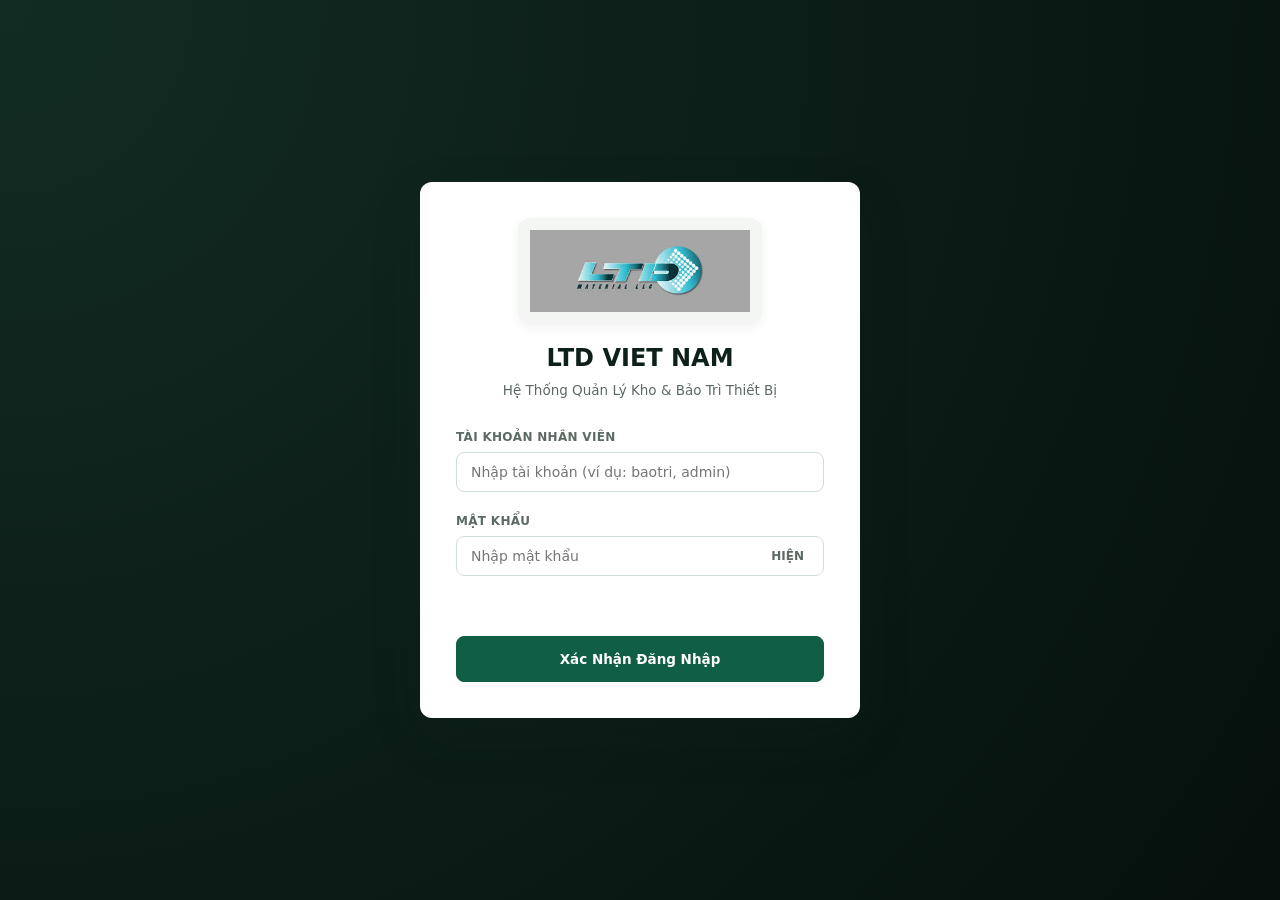
==== commit a68ef7af: "Add files via upload" ====
--- a/indexx.html
+++ b/indexx.html
@@ -400,292 +400,292 @@
       transform: scale(1.05);
     }
 
-
-    /* Compact table rows for inventory, maintenance jobs, and repair history */
-    table.data-table th,
-    table.data-table td {
-      padding: 9px 12px;
-      line-height: 1.35;
-    }
-
-    table.data-table tbody tr {
-      height: 58px;
-    }
-
-    table.data-table td > strong,
-    table.data-table td > span,
-    table.data-table td > div:not(.row-actions) {
-      max-width: 100%;
-    }
-
-    .cell-ellipsis {
-      max-width: 100%;
-      min-height: 22px;
-      border-radius: 6px;
-      padding: 2px 0;
-    }
-
-    .cell-ellipsis:hover {
-      background: var(--brand-light);
-      padding-left: 6px;
-      padding-right: 6px;
-    }
-
-    .cell-ellipsis.strong-text {
-      font-weight: 800;
-      color: #0f241d;
-    }
-
-    .cell-ellipsis.brand-text-cell {
-      font-weight: 800;
-      color: var(--brand);
-    }
-
-    .cell-ellipsis.muted-text-cell {
-      color: var(--muted);
-      font-size: 13px;
-    }
-
-    .table-thumb {
-      width: 40px !important;
-      height: 40px !important;
-      max-width: 40px;
-      max-height: 40px;
-      object-fit: cover;
-    }
-
-    .col-img {
-      text-align: center;
-    }
-
-    .col-img .table-thumb {
-      margin: 0 auto;
-    }
-
-
-    /* Fixed column widths for compact operational tables */
-    .inventory-table { min-width: 1120px; }
-    .jobs-table { min-width: 1080px; }
-    .history-table { min-width: 1120px; }
-
-    .inventory-table th:nth-child(1), .inventory-table td:nth-child(1) { width: 15%; }
-    .inventory-table th:nth-child(2), .inventory-table td:nth-child(2) { width: 9%; }
-    .inventory-table th:nth-child(3), .inventory-table td:nth-child(3) { width: 15%; }
-    .inventory-table th:nth-child(4), .inventory-table td:nth-child(4) { width: 8%; }
-    .inventory-table th:nth-child(5), .inventory-table td:nth-child(5) { width: 8%; }
-    .inventory-table th:nth-child(6), .inventory-table td:nth-child(6) { width: 10%; }
-    .inventory-table th:nth-child(7), .inventory-table td:nth-child(7) { width: 12%; }
-    .inventory-table th:nth-child(8), .inventory-table td:nth-child(8) { width: 70px; }
-    .inventory-table th:nth-child(9), .inventory-table td:nth-child(9) { width: 12%; }
-    .inventory-table th:nth-child(10), .inventory-table td:nth-child(10) { width: 112px; }
-    .inventory-table th:nth-child(11), .inventory-table td:nth-child(11) { width: 126px; }
-
-    .jobs-table th:nth-child(1), .jobs-table td:nth-child(1) { width: 18%; }
-    .jobs-table th:nth-child(2), .jobs-table td:nth-child(2) { width: 20%; }
-    .jobs-table th:nth-child(3), .jobs-table td:nth-child(3) { width: 90px; }
-    .jobs-table th:nth-child(4), .jobs-table td:nth-child(4) { width: 150px; }
-    .jobs-table th:nth-child(5), .jobs-table td:nth-child(5) { width: 22%; }
-    .jobs-table th:nth-child(6), .jobs-table td:nth-child(6) { width: 130px; }
-    .jobs-table th:nth-child(7), .jobs-table td:nth-child(7) { width: 136px; }
-
-    .history-table th:nth-child(1), .history-table td:nth-child(1) { width: 130px; }
-    .history-table th:nth-child(2), .history-table td:nth-child(2) { width: 22%; }
-    .history-table th:nth-child(3), .history-table td:nth-child(3) { width: 18%; }
-    .history-table th:nth-child(4), .history-table td:nth-child(4) { width: 18%; }
-    .history-table th:nth-child(5), .history-table td:nth-child(5) { width: 18%; }
-    .history-table th:nth-child(6), .history-table td:nth-child(6) { width: 80px; }
-    .history-table th:nth-child(7), .history-table td:nth-child(7) { width: 104px; }
-
-    .jobs-table .pill,
-    .inventory-table .pill {
-      max-width: 100%;
-      overflow: hidden;
-      text-overflow: ellipsis;
-    }
-
-    .row-actions {
-      flex-wrap: nowrap;
-    }
-
-
-    /* Hard guard against broken image markup expanding table rows */
-    table.data-table {
-      table-layout: fixed;
-    }
-
-    table.data-table th,
-    table.data-table td {
-      overflow: hidden !important;
-      text-overflow: ellipsis;
-      white-space: nowrap;
-      vertical-align: middle;
-    }
-
-    table.data-table tbody tr {
-      height: 64px;
-      max-height: 64px;
-    }
-
-    table.data-table .col-img {
-      width: 72px !important;
-      min-width: 72px;
-      max-width: 72px;
-      padding-left: 10px;
-      padding-right: 10px;
-      overflow: hidden !important;
-      white-space: nowrap;
-      text-align: center;
-    }
-
-    table.data-table .col-img img,
-    table.data-table .table-thumb {
-      width: 44px !important;
-      height: 44px !important;
-      max-width: 44px !important;
-      max-height: 44px !important;
-      object-fit: cover;
-      overflow: hidden;
-    }
-
-    .thumb-fallback {
-      background: #eef4f0;
-      object-fit: contain !important;
-    }
-
-
-    /* Maintenance jobs: keep long content compact and clickable */
-    .jobs-table tbody tr {
-      height: 56px !important;
-      max-height: 56px !important;
-    }
-
-    .jobs-table td {
-      height: 56px;
-    }
-
-    .jobs-table .job-text-cell .cell-ellipsis {
-      display: block;
-      width: 100%;
-      max-width: 100%;
-      overflow: hidden;
-      text-overflow: ellipsis;
-      white-space: nowrap;
-      line-height: 1.35;
-    }
-
-    .jobs-table .job-period,
-    .jobs-table .job-date {
-      display: inline-flex;
-      max-width: 100%;
-      align-items: center;
-      overflow: hidden;
-      text-overflow: ellipsis;
-      white-space: nowrap;
-    }
-
-    .jobs-table .job-period {
-      background: #edf6f2;
-      padding: 4px 8px;
-      border-radius: 4px;
-      color: var(--brand);
-      font-weight: 800;
-    }
-
-    .jobs-table .job-date {
-      font-size: 14px;
-      font-weight: 800;
-    }
-
-
-    /* Machine list: compact long text and open detail on click */
-    .machine-table { min-width: 920px; table-layout: fixed; }
-    .machine-table tbody tr {
-      height: 56px !important;
-      max-height: 56px !important;
-    }
-    .machine-table th:nth-child(1), .machine-table td:nth-child(1) { width: 28%; }
-    .machine-table th:nth-child(2), .machine-table td:nth-child(2) { width: 130px; }
-    .machine-table th:nth-child(3), .machine-table td:nth-child(3) { width: 130px; }
-    .machine-table th:nth-child(4), .machine-table td:nth-child(4) { width: 24%; }
-    .machine-table th:nth-child(5), .machine-table td:nth-child(5) { width: 18%; }
-    .machine-table th:nth-child(6), .machine-table td:nth-child(6) { width: 104px; }
-    .machine-table .machine-text-cell .cell-ellipsis {
-      display: block;
-      width: 100%;
-      max-width: 100%;
-      overflow: hidden;
-      text-overflow: ellipsis;
-      white-space: nowrap;
-      line-height: 1.35;
-    }
-
-
-    /* Final table sizing: stable columns, no disappearing cells */
-    .table-wrap {
-      overflow-x: auto;
-      overflow-y: hidden;
-      -webkit-overflow-scrolling: touch;
-    }
-
-    table.data-table th,
-    table.data-table td {
-      max-width: none !important;
-      min-width: 0;
-    }
-
-    .inventory-table,
-    .jobs-table,
-    .history-table,
-    .machine-table {
-      table-layout: fixed;
-      width: 100%;
-    }
-
-    .inventory-table { min-width: 1440px; }
-    .inventory-table th:nth-child(1), .inventory-table td:nth-child(1) { width: 180px !important; }
-    .inventory-table th:nth-child(2), .inventory-table td:nth-child(2) { width: 120px !important; }
-    .inventory-table th:nth-child(3), .inventory-table td:nth-child(3) { width: 190px !important; }
-    .inventory-table th:nth-child(4), .inventory-table td:nth-child(4) { width: 100px !important; }
-    .inventory-table th:nth-child(5), .inventory-table td:nth-child(5) { width: 100px !important; }
-    .inventory-table th:nth-child(6), .inventory-table td:nth-child(6) { width: 130px !important; }
-    .inventory-table th:nth-child(7), .inventory-table td:nth-child(7) { width: 170px !important; }
-    .inventory-table th:nth-child(8), .inventory-table td:nth-child(8) { width: 78px !important; }
-    .inventory-table th:nth-child(9), .inventory-table td:nth-child(9) { width: 170px !important; }
-    .inventory-table th:nth-child(10), .inventory-table td:nth-child(10) { width: 130px !important; }
-    .inventory-table th:nth-child(11), .inventory-table td:nth-child(11) { width: 130px !important; }
-
-    .machine-table { min-width: 1060px; }
-    .machine-table th:nth-child(1), .machine-table td:nth-child(1) { width: 280px !important; }
-    .machine-table th:nth-child(2), .machine-table td:nth-child(2) { width: 130px !important; }
-    .machine-table th:nth-child(3), .machine-table td:nth-child(3) { width: 140px !important; }
-    .machine-table th:nth-child(4), .machine-table td:nth-child(4) { width: 250px !important; }
-    .machine-table th:nth-child(5), .machine-table td:nth-child(5) { width: 170px !important; }
-    .machine-table th:nth-child(6), .machine-table td:nth-child(6) { width: 110px !important; }
-
-    .jobs-table { min-width: 1220px; }
-    .jobs-table th:nth-child(1), .jobs-table td:nth-child(1) { width: 230px !important; }
-    .jobs-table th:nth-child(2), .jobs-table td:nth-child(2) { width: 260px !important; }
-    .jobs-table th:nth-child(3), .jobs-table td:nth-child(3) { width: 100px !important; }
-    .jobs-table th:nth-child(4), .jobs-table td:nth-child(4) { width: 180px !important; }
-    .jobs-table th:nth-child(5), .jobs-table td:nth-child(5) { width: 250px !important; }
-    .jobs-table th:nth-child(6), .jobs-table td:nth-child(6) { width: 130px !important; }
-    .jobs-table th:nth-child(7), .jobs-table td:nth-child(7) { width: 130px !important; }
-
-    .history-table { min-width: 1240px; }
-    .history-table th:nth-child(1), .history-table td:nth-child(1) { width: 130px !important; }
-    .history-table th:nth-child(2), .history-table td:nth-child(2) { width: 250px !important; }
-    .history-table th:nth-child(3), .history-table td:nth-child(3) { width: 210px !important; }
-    .history-table th:nth-child(4), .history-table td:nth-child(4) { width: 240px !important; }
-    .history-table th:nth-child(5), .history-table td:nth-child(5) { width: 240px !important; }
-    .history-table th:nth-child(6), .history-table td:nth-child(6) { width: 86px !important; }
-    .history-table th:nth-child(7), .history-table td:nth-child(7) { width: 110px !important; }
-
-    .inventory-table .row-actions,
-    .machine-table .row-actions,
-    .jobs-table .row-actions,
-    .history-table .row-actions {
-      justify-content: flex-end;
-      min-width: max-content;
+
+    /* Compact table rows for inventory, maintenance jobs, and repair history */
+    table.data-table th,
+    table.data-table td {
+      padding: 9px 12px;
+      line-height: 1.35;
+    }
+
+    table.data-table tbody tr {
+      height: 58px;
+    }
+
+    table.data-table td > strong,
+    table.data-table td > span,
+    table.data-table td > div:not(.row-actions) {
+      max-width: 100%;
+    }
+
+    .cell-ellipsis {
+      max-width: 100%;
+      min-height: 22px;
+      border-radius: 6px;
+      padding: 2px 0;
+    }
+
+    .cell-ellipsis:hover {
+      background: var(--brand-light);
+      padding-left: 6px;
+      padding-right: 6px;
+    }
+
+    .cell-ellipsis.strong-text {
+      font-weight: 800;
+      color: #0f241d;
+    }
+
+    .cell-ellipsis.brand-text-cell {
+      font-weight: 800;
+      color: var(--brand);
+    }
+
+    .cell-ellipsis.muted-text-cell {
+      color: var(--muted);
+      font-size: 13px;
+    }
+
+    .table-thumb {
+      width: 40px !important;
+      height: 40px !important;
+      max-width: 40px;
+      max-height: 40px;
+      object-fit: cover;
+    }
+
+    .col-img {
+      text-align: center;
+    }
+
+    .col-img .table-thumb {
+      margin: 0 auto;
+    }
+
+
+    /* Fixed column widths for compact operational tables */
+    .inventory-table { min-width: 1120px; }
+    .jobs-table { min-width: 1080px; }
+    .history-table { min-width: 1120px; }
+
+    .inventory-table th:nth-child(1), .inventory-table td:nth-child(1) { width: 15%; }
+    .inventory-table th:nth-child(2), .inventory-table td:nth-child(2) { width: 9%; }
+    .inventory-table th:nth-child(3), .inventory-table td:nth-child(3) { width: 15%; }
+    .inventory-table th:nth-child(4), .inventory-table td:nth-child(4) { width: 8%; }
+    .inventory-table th:nth-child(5), .inventory-table td:nth-child(5) { width: 8%; }
+    .inventory-table th:nth-child(6), .inventory-table td:nth-child(6) { width: 10%; }
+    .inventory-table th:nth-child(7), .inventory-table td:nth-child(7) { width: 12%; }
+    .inventory-table th:nth-child(8), .inventory-table td:nth-child(8) { width: 70px; }
+    .inventory-table th:nth-child(9), .inventory-table td:nth-child(9) { width: 12%; }
+    .inventory-table th:nth-child(10), .inventory-table td:nth-child(10) { width: 112px; }
+    .inventory-table th:nth-child(11), .inventory-table td:nth-child(11) { width: 126px; }
+
+    .jobs-table th:nth-child(1), .jobs-table td:nth-child(1) { width: 18%; }
+    .jobs-table th:nth-child(2), .jobs-table td:nth-child(2) { width: 20%; }
+    .jobs-table th:nth-child(3), .jobs-table td:nth-child(3) { width: 90px; }
+    .jobs-table th:nth-child(4), .jobs-table td:nth-child(4) { width: 150px; }
+    .jobs-table th:nth-child(5), .jobs-table td:nth-child(5) { width: 22%; }
+    .jobs-table th:nth-child(6), .jobs-table td:nth-child(6) { width: 130px; }
+    .jobs-table th:nth-child(7), .jobs-table td:nth-child(7) { width: 136px; }
+
+    .history-table th:nth-child(1), .history-table td:nth-child(1) { width: 130px; }
+    .history-table th:nth-child(2), .history-table td:nth-child(2) { width: 22%; }
+    .history-table th:nth-child(3), .history-table td:nth-child(3) { width: 18%; }
+    .history-table th:nth-child(4), .history-table td:nth-child(4) { width: 18%; }
+    .history-table th:nth-child(5), .history-table td:nth-child(5) { width: 18%; }
+    .history-table th:nth-child(6), .history-table td:nth-child(6) { width: 80px; }
+    .history-table th:nth-child(7), .history-table td:nth-child(7) { width: 104px; }
+
+    .jobs-table .pill,
+    .inventory-table .pill {
+      max-width: 100%;
+      overflow: hidden;
+      text-overflow: ellipsis;
+    }
+
+    .row-actions {
+      flex-wrap: nowrap;
+    }
+
+
+    /* Hard guard against broken image markup expanding table rows */
+    table.data-table {
+      table-layout: fixed;
+    }
+
+    table.data-table th,
+    table.data-table td {
+      overflow: hidden !important;
+      text-overflow: ellipsis;
+      white-space: nowrap;
+      vertical-align: middle;
+    }
+
+    table.data-table tbody tr {
+      height: 64px;
+      max-height: 64px;
+    }
+
+    table.data-table .col-img {
+      width: 72px !important;
+      min-width: 72px;
+      max-width: 72px;
+      padding-left: 10px;
+      padding-right: 10px;
+      overflow: hidden !important;
+      white-space: nowrap;
+      text-align: center;
+    }
+
+    table.data-table .col-img img,
+    table.data-table .table-thumb {
+      width: 44px !important;
+      height: 44px !important;
+      max-width: 44px !important;
+      max-height: 44px !important;
+      object-fit: cover;
+      overflow: hidden;
+    }
+
+    .thumb-fallback {
+      background: #eef4f0;
+      object-fit: contain !important;
+    }
+
+
+    /* Maintenance jobs: keep long content compact and clickable */
+    .jobs-table tbody tr {
+      height: 56px !important;
+      max-height: 56px !important;
+    }
+
+    .jobs-table td {
+      height: 56px;
+    }
+
+    .jobs-table .job-text-cell .cell-ellipsis {
+      display: block;
+      width: 100%;
+      max-width: 100%;
+      overflow: hidden;
+      text-overflow: ellipsis;
+      white-space: nowrap;
+      line-height: 1.35;
+    }
+
+    .jobs-table .job-period,
+    .jobs-table .job-date {
+      display: inline-flex;
+      max-width: 100%;
+      align-items: center;
+      overflow: hidden;
+      text-overflow: ellipsis;
+      white-space: nowrap;
+    }
+
+    .jobs-table .job-period {
+      background: #edf6f2;
+      padding: 4px 8px;
+      border-radius: 4px;
+      color: var(--brand);
+      font-weight: 800;
+    }
+
+    .jobs-table .job-date {
+      font-size: 14px;
+      font-weight: 800;
+    }
+
+
+    /* Machine list: compact long text and open detail on click */
+    .machine-table { min-width: 920px; table-layout: fixed; }
+    .machine-table tbody tr {
+      height: 56px !important;
+      max-height: 56px !important;
+    }
+    .machine-table th:nth-child(1), .machine-table td:nth-child(1) { width: 28%; }
+    .machine-table th:nth-child(2), .machine-table td:nth-child(2) { width: 130px; }
+    .machine-table th:nth-child(3), .machine-table td:nth-child(3) { width: 130px; }
+    .machine-table th:nth-child(4), .machine-table td:nth-child(4) { width: 24%; }
+    .machine-table th:nth-child(5), .machine-table td:nth-child(5) { width: 18%; }
+    .machine-table th:nth-child(6), .machine-table td:nth-child(6) { width: 104px; }
+    .machine-table .machine-text-cell .cell-ellipsis {
+      display: block;
+      width: 100%;
+      max-width: 100%;
+      overflow: hidden;
+      text-overflow: ellipsis;
+      white-space: nowrap;
+      line-height: 1.35;
+    }
+
+
+    /* Final table sizing: stable columns, no disappearing cells */
+    .table-wrap {
+      overflow-x: auto;
+      overflow-y: hidden;
+      -webkit-overflow-scrolling: touch;
+    }
+
+    table.data-table th,
+    table.data-table td {
+      max-width: none !important;
+      min-width: 0;
+    }
+
+    .inventory-table,
+    .jobs-table,
+    .history-table,
+    .machine-table {
+      table-layout: fixed;
+      width: 100%;
+    }
+
+    .inventory-table { min-width: 1440px; }
+    .inventory-table th:nth-child(1), .inventory-table td:nth-child(1) { width: 180px !important; }
+    .inventory-table th:nth-child(2), .inventory-table td:nth-child(2) { width: 120px !important; }
+    .inventory-table th:nth-child(3), .inventory-table td:nth-child(3) { width: 190px !important; }
+    .inventory-table th:nth-child(4), .inventory-table td:nth-child(4) { width: 100px !important; }
+    .inventory-table th:nth-child(5), .inventory-table td:nth-child(5) { width: 100px !important; }
+    .inventory-table th:nth-child(6), .inventory-table td:nth-child(6) { width: 130px !important; }
+    .inventory-table th:nth-child(7), .inventory-table td:nth-child(7) { width: 170px !important; }
+    .inventory-table th:nth-child(8), .inventory-table td:nth-child(8) { width: 78px !important; }
+    .inventory-table th:nth-child(9), .inventory-table td:nth-child(9) { width: 170px !important; }
+    .inventory-table th:nth-child(10), .inventory-table td:nth-child(10) { width: 130px !important; }
+    .inventory-table th:nth-child(11), .inventory-table td:nth-child(11) { width: 130px !important; }
+
+    .machine-table { min-width: 1060px; }
+    .machine-table th:nth-child(1), .machine-table td:nth-child(1) { width: 280px !important; }
+    .machine-table th:nth-child(2), .machine-table td:nth-child(2) { width: 130px !important; }
+    .machine-table th:nth-child(3), .machine-table td:nth-child(3) { width: 140px !important; }
+    .machine-table th:nth-child(4), .machine-table td:nth-child(4) { width: 250px !important; }
+    .machine-table th:nth-child(5), .machine-table td:nth-child(5) { width: 170px !important; }
+    .machine-table th:nth-child(6), .machine-table td:nth-child(6) { width: 110px !important; }
+
+    .jobs-table { min-width: 1220px; }
+    .jobs-table th:nth-child(1), .jobs-table td:nth-child(1) { width: 230px !important; }
+    .jobs-table th:nth-child(2), .jobs-table td:nth-child(2) { width: 260px !important; }
+    .jobs-table th:nth-child(3), .jobs-table td:nth-child(3) { width: 100px !important; }
+    .jobs-table th:nth-child(4), .jobs-table td:nth-child(4) { width: 180px !important; }
+    .jobs-table th:nth-child(5), .jobs-table td:nth-child(5) { width: 250px !important; }
+    .jobs-table th:nth-child(6), .jobs-table td:nth-child(6) { width: 130px !important; }
+    .jobs-table th:nth-child(7), .jobs-table td:nth-child(7) { width: 130px !important; }
+
+    .history-table { min-width: 1240px; }
+    .history-table th:nth-child(1), .history-table td:nth-child(1) { width: 130px !important; }
+    .history-table th:nth-child(2), .history-table td:nth-child(2) { width: 250px !important; }
+    .history-table th:nth-child(3), .history-table td:nth-child(3) { width: 210px !important; }
+    .history-table th:nth-child(4), .history-table td:nth-child(4) { width: 240px !important; }
+    .history-table th:nth-child(5), .history-table td:nth-child(5) { width: 240px !important; }
+    .history-table th:nth-child(6), .history-table td:nth-child(6) { width: 86px !important; }
+    .history-table th:nth-child(7), .history-table td:nth-child(7) { width: 110px !important; }
+
+    .inventory-table .row-actions,
+    .machine-table .row-actions,
+    .jobs-table .row-actions,
+    .history-table .row-actions {
+      justify-content: flex-end;
+      min-width: max-content;
     }
 
     #textViewerDialog {
@@ -1094,7 +1094,7 @@
     <form class="login-panel" id="loginForm" onsubmit="return false;">
       <div class="login-title">
         <div class="login-logo-container">
-          <img src="logo.jpg" alt="LTD Logo" style="width: 260px; height: auto; object-fit: contain;">
+          <img src="logo.jpg" alt="LTD Logo" style="width: 220px; height: auto; object-fit: contain;">
         </div>
         <div>
           <h1>LTD VIET NAM</h1>
@@ -1104,7 +1104,7 @@
       
       <div class="field">
         <label for="usernameInput">Tài khoản nhân viên</label>
-        <input class="input" id="usernameInput" required placeholder="Nhập tài khoản" autocomplete="username">
+        <input class="input" id="usernameInput" required placeholder="Nhập tài khoản (ví dụ: baotri, admin)" autocomplete="username">
       </div>
       
       <div class="field">
@@ -1116,7 +1116,7 @@
       </div>
       
       <div class="login-error" id="loginError"></div>
-      <button class="btn primary" type="submit" id="submitLoginBtn" style="width:100%; min-height:46px;">Đăng Nhập</button>
+      <button class="btn primary" type="submit" id="submitLoginBtn" style="width:100%; min-height:46px;">Xác Nhận Đăng Nhập</button>
     </form>
   </section>
 
@@ -1129,6 +1129,7 @@
         </div>
         <div class="brand-text">
           <h1>LTD VIET NAM</h1>
+          <span>Cloud System</span>
         </div>
       </div>
       
@@ -1143,7 +1144,7 @@
         </button>
         <button type="button" data-page="cncMonitoringPage">
           <svg viewBox="0 0 24 24"><path d="M19.14,12.94c0.04-0.3,0.06-0.61,0.06-0.94c0-0.32-0.02-0.64-0.07-0.94l2.03-1.58c0.18-0.14,0.23-0.41,0.12-0.61 l-1.92-3.32c-0.12-0.22-0.37-0.29-0.59-0.22l-2.39,0.96c-0.5-0.38-1.03-0.7-1.62-0.94L14.4,2.81c-0.04-0.24-0.24-0.41-0.48-0.41 h-3.84c-0.24,0-0.43,0.17-0.47,0.41L9.25,5.35C8.66,5.59,8.12,5.92,7.63,6.29L5.24,5.33c-0.22-0.08-0.47,0-0.59,0.22L2.74,8.87 C2.62,9.08,2.66,9.34,2.86,9.48l2.03,1.58C4.84,11.36,4.8,11.69,4.8,12c0,0.31,0.04,0.64,0.07,0.94l-2.03,1.58 c-0.18,0.14-0.23,0.41-0.12,0.61l1.92,3.32c0.12,0.22,0.37,0.29,0.59,0.22l2.39-0.96c0.5,0.38,1.03,0.7,1.62,0.94l0.36,2.54 c0.05,0.24,0.24,0.41,0.48,0.41h3.84c0.24,0,0.44-0.17,0.47-0.41l0.36-2.54c0.59-0.24,1.13-0.56,1.62-0.94l2.39,0.96 c0.22,0.08,0.47,0,0.59-0.22l1.92-3.32c0.12-0.22,0.07-0.47-0.12-0.61L19.14,12.94z M12,15.6c-1.98,0-3.6-1.62-3.6-3.6 s1.62-3.6,3.6-3.6s3.6,1.62,3.6,3.6S13.98,15.6,12,15.6z"/></svg>
-          🖥️ Giám sát CNC
+          🖥️ Giám sát CNC Fanuc
         </button>
         <button type="button" data-page="machinesPage">
           <svg viewBox="0 0 24 24"><path d="M22 9V7h-2V5c0-1.1-.9-2-2-2H4c-1.1 0-2 .9-2 2v14c0 1.1.9 2 2 2h14c1.1 0 2-.9 2-2v-2h2v-2h-2v-2h2v-2h-2V9h2zm-4 10H4V5h14v14zM6 13h5v4H6zm6-6h4v3h-4z"/></svg>
@@ -1173,13 +1174,13 @@
       <header class="topbar">
         <div class="page-title">
           <h2 id="pageHeading">LTD VIET NAM</h2>
-          <p id="pageSubtitle">Quản lý linh kiện bảo trì</p>
+          <p id="pageSubtitle">Quản lý linh kiện bảo trì: mã linh kiện, vị trí kệ và số lượng còn trong kho.</p>
         </div>
         <div class="actions">
           <button class="btn" id="exportBtn" type="button">Xuất Linh Kiện CSV</button>
           <button class="btn" id="exportMachineBtn" type="button" style="display:none;">Xuất Máy CSV</button>
           <button class="btn" id="exportCncBtn" type="button" style="display:none;">Xuất CNC CSV</button>
-          <button class="btn" id="exportCncAlarmBtn" type="button" style="display:none;">Xuất Lịch Sử Alarm</button>
+          <button class="btn" id="exportCncAlarmBtn" type="button" style="display:none;">Xuất Lịch Sử Alarm Excel</button>
           <button class="btn" id="exportJobBtn" type="button" style="display:none;">Xuất Lịch Job CSV</button>
           <button class="btn" id="exportHistoryBtn" type="button" style="display:none;">Xuất Lịch Sử CSV</button>
           <button class="btn danger-btn" id="logoutBtn" type="button">Đăng xuất</button>
@@ -1194,7 +1195,7 @@
       <section class="content" id="overviewPage">
         <div class="stats" id="overview">
           <article class="stat">
-            <span>Mã linh kiện</span>
+            <span>Tổng mã linh kiện</span>
             <strong id="statItems">0</strong>
           </article>
           <article class="stat">
@@ -1202,7 +1203,7 @@
             <strong id="statUnits">0</strong>
           </article>
           <article class="stat">
-            <span>Vị trí kệ</span>
+            <span>Vị trí kệ chứa</span>
             <strong id="statValue">0</strong>
           </article>
           <article class="stat low-warning">
@@ -1320,7 +1321,7 @@
               <div class="section-head">
                 <h3>Bảng điều khiển & Giám sát CNC (Thời gian thực)</h3>
                 <div class="row-actions">
-                  <button class="btn primary" id="addCncBtn" type="button">Thêm máy CNC</button>
+                  <button class="btn primary" id="addCncBtn" type="button">Thêm máy CNC mới</button>
                 </div>
               </div>
               <div style="padding: 16px 20px; background: #fbfcfa; border-bottom: 1px solid var(--line); display: flex; gap: 12px; align-items: center;">
@@ -1352,7 +1353,7 @@
                       <th>Tên máy CNC</th>
                       <th>Mã Alarm (Hệ Fanuc 0i-F)</th>
                       <th class="col-text-wide">Mô tả chi tiết lỗi</th>
-                      <th>Nhóm Linh kiện</th>
+                      <th>Nhóm Linh kiện liên đới</th>
                       <th class="col-text">Trạng thái tồn kho thực tế (LTD)</th>
                       <th class="col-actions" style="text-align: right;">Thao tác xử lý</th>
                     </tr>
@@ -2282,20 +2283,20 @@
     const textViewerCache = new Map();
     const PLACEHOLDER_IMG = `data:image/svg+xml,%3Csvg xmlns%3D%22http%3A%2F%2Fwww.w3.org%2F2000%2Fsvg%22 width%3D%2244%22 height%3D%2244%22 viewBox%3D%220 0 44 44%22%3E%3Crect width%3D%2244%22 height%3D%2244%22 rx%3D%226%22 fill%3D%22%23eef4f0%22%2F%3E%3Cpath d%3D%22M12 30l7-8 5 5 4-5 6 8H12z%22 fill%3D%22%2390a49a%22%2F%3E%3Ccircle cx%3D%2217%22 cy%3D%2216%22 r%3D%223%22 fill%3D%22%2390a49a%22%2F%3E%3C%2Fsvg%3E`;
 
-    function textEllipsisCell(text, title = "Chi tiết nội dung", extraClass = "") {
-      const val = String(text ?? "").trim();
-      const cls = extraClass ? `cell-ellipsis ${extraClass}` : "cell-ellipsis";
-      if (!val || val === "-") return `<span class="cell-ellipsis static">-</span>`;
-      const key = crypto.randomUUID();
-      textViewerCache.set(key, { title, body: val });
-      return `<button type="button" class="${cls}" data-text-key="${key}" title="Nhấp để xem đầy đủ">${escapeHtml(val)}</button>`;
-    }
-
-    function imageThumbCell(imageSrc, entityId, type = "item") {
-      const raw = String(imageSrc || "").trim();
-      const isSafeImage = raw && !/[<>"'\s]/.test(raw) && /^(data:image\/|https?:\/\/|\.\/|\.\.\/|[\w\-.\/]+\.(png|jpe?g|gif|webp|svg)(\?.*)?$)/i.test(raw);
-      if (!isSafeImage) return "";
-      return `<img src="${escapeHtml(raw)}" class="table-thumb" data-img-entity="${escapeHtml(entityId)}" data-img-type="${escapeHtml(type)}" alt="Ảnh sản phẩm" title="Xem ảnh lớn" loading="lazy" onerror="this.remove()">`;
+    function textEllipsisCell(text, title = "Chi tiết nội dung", extraClass = "") {
+      const val = String(text ?? "").trim();
+      const cls = extraClass ? `cell-ellipsis ${extraClass}` : "cell-ellipsis";
+      if (!val || val === "-") return `<span class="cell-ellipsis static">-</span>`;
+      const key = crypto.randomUUID();
+      textViewerCache.set(key, { title, body: val });
+      return `<button type="button" class="${cls}" data-text-key="${key}" title="Nhấp để xem đầy đủ">${escapeHtml(val)}</button>`;
+    }
+
+    function imageThumbCell(imageSrc, entityId, type = "item") {
+      const raw = String(imageSrc || "").trim();
+      const isSafeImage = raw && !/[<>"'\s]/.test(raw) && /^(data:image\/|https?:\/\/|\.\/|\.\.\/|[\w\-.\/]+\.(png|jpe?g|gif|webp|svg)(\?.*)?$)/i.test(raw);
+      if (!isSafeImage) return "";
+      return `<img src="${escapeHtml(raw)}" class="table-thumb" data-img-entity="${escapeHtml(entityId)}" data-img-type="${escapeHtml(type)}" alt="Ảnh sản phẩm" title="Xem ảnh lớn" loading="lazy" onerror="this.remove()">`;
     }
 
     function getAlarmKeyword(alarmCode) {
@@ -2379,18 +2380,18 @@
         return;
       }
 
-      els.machineListBody.innerHTML = rows.map(m => `<tr>
-        <td class="machine-text-cell">${textEllipsisCell(`⚙️ ${m.name}`, "Tên máy thiết bị", "brand-text-cell")}</td>
-        <td><strong>${formatDateDisplay(m.setupDate)}</strong></td>
-        <td><strong>${formatDateDisplay(m.warranty)}</strong></td>
-        <td class="machine-text-cell">${textEllipsisCell(m.vendor, "Công ty cung cấp", "muted-text-cell")}</td>
-        <td class="machine-text-cell">${textEllipsisCell(m.phone ? `📞 ${m.phone}` : "", "Số điện thoại", "brand-text-cell")}</td>
-        <td>
-          <div class="row-actions">
-            <button class="icon-btn" type="button" onclick="openMachineDialog('${m.id}')" title="Chỉnh sửa">${editIcon}</button>
-            <button class="icon-btn danger" type="button" onclick="deleteMachine('${m.id}')" title="Xóa hồ sơ máy">${deleteIcon}</button>
-          </div>
-        </td>
+      els.machineListBody.innerHTML = rows.map(m => `<tr>
+        <td class="machine-text-cell">${textEllipsisCell(`⚙️ ${m.name}`, "Tên máy thiết bị", "brand-text-cell")}</td>
+        <td><strong>${formatDateDisplay(m.setupDate)}</strong></td>
+        <td><strong>${formatDateDisplay(m.warranty)}</strong></td>
+        <td class="machine-text-cell">${textEllipsisCell(m.vendor, "Công ty cung cấp", "muted-text-cell")}</td>
+        <td class="machine-text-cell">${textEllipsisCell(m.phone ? `📞 ${m.phone}` : "", "Số điện thoại", "brand-text-cell")}</td>
+        <td>
+          <div class="row-actions">
+            <button class="icon-btn" type="button" onclick="openMachineDialog('${m.id}')" title="Chỉnh sửa">${editIcon}</button>
+            <button class="icon-btn danger" type="button" onclick="deleteMachine('${m.id}')" title="Xóa hồ sơ máy">${deleteIcon}</button>
+          </div>
+        </td>
       </tr>`).join("");
     }
 
